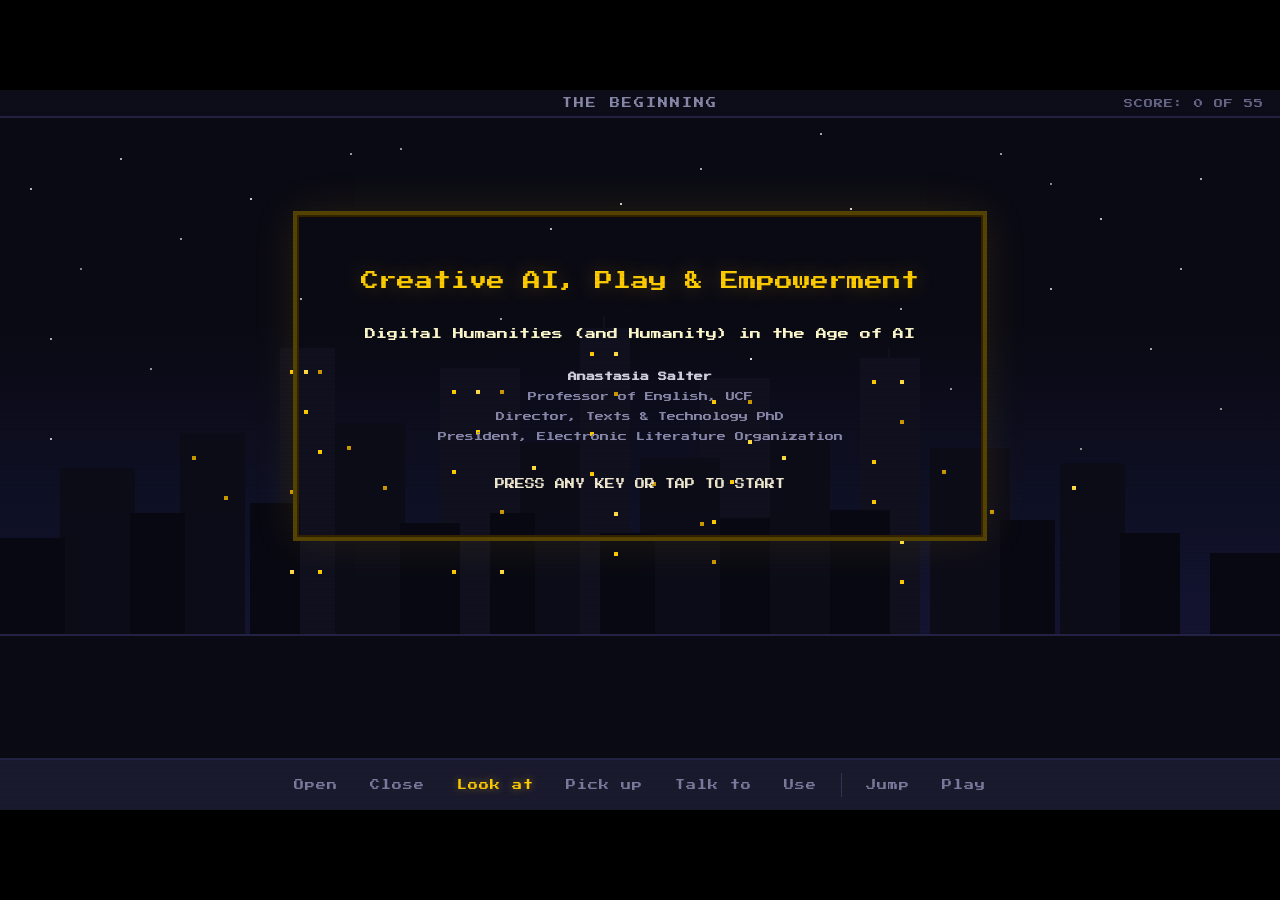
==== index.html @ b48f40ab "Updated slidedeck" ====
<!DOCTYPE html>
<html lang="en">
<head>
  <meta charset="UTF-8">
  <meta name="viewport" content="width=1280">
  <title>Creative AI, Play &amp; Empowerment: Digital Humanities (and Humanity) in the Age of AI</title>

  <!-- CSS -->
  <link rel="stylesheet" href="css/reset.css">
  <link rel="stylesheet" href="css/fonts.css">
  <link rel="stylesheet" href="css/scumm.css">
  <link rel="stylesheet" href="css/rooms.css">
  <link rel="stylesheet" href="css/sprites.css">
  <link rel="stylesheet" href="css/transitions.css">

  <style>
    /* Inline fallback in case font file doesn't load */
    @import url('https://fonts.googleapis.com/css2?family=Press+Start+2P&display=block');
  </style>
</head>
<body>

  <!-- ========== PRELOADER ========== -->
  <div id="preloader">
    <div id="preloader-title">LOADING...</div>
    <div id="progress-bar-outer">
      <div id="progress-bar-inner"></div>
    </div>
    <div id="preloader-status">Preparing adventure...</div>
  </div>

  <!-- ========== GAME CONTAINER ========== -->
  <div id="game">

    <!-- Room Name Bar -->
    <div id="room-bar"><span id="room-name">The Beginning</span><span id="score">Score: 0 of 55</span></div>

    <!-- Room Viewport -->
    <div id="viewport">

      <!-- Room (background + template overlays) -->
      <div id="room"></div>

      <!-- Objects layer -->
      <div id="objects"></div>

      <!-- Character Sprite -->
      <div id="sprite" class="hidden"></div>

      <!-- Transition Overlay -->
      <div id="transition-overlay"></div>

      <!-- Speed Run badge (shown on autoplay start) -->
      <div id="speedrun-badge" class="hidden">
        <span class="sr-icon">&#9654;&#9654;</span>
        <span class="sr-text">SPEED RUN</span>
        <span class="sr-mult">3X</span>
      </div>

      <!-- Title Screen Overlay -->
      <div id="title-screen">
        <div class="title-border">
          <div class="title-main">Creative AI, Play &amp; Empowerment</div>
          <div class="title-sub">
            <span class="title-subtitle">Digital Humanities (and Humanity) in the Age of AI</span><br><br>
            <strong>Anastasia Salter</strong><br>
            Professor of English, UCF<br>
            Director, Texts & Technology PhD<br>
            President, Electronic Literature Organization
          </div>
          <div class="title-prompt">PRESS ANY KEY OR TAP TO START</div>
        </div>
      </div>

    </div>

    <!-- Dialogue Text Bar -->
    <div id="dialogue">
      <div id="dialogue-text" class="done"></div>
    </div>

    <!-- Verb Bar (decorative) -->
    <div id="verb-bar">
      <button class="verb" data-verb="open">Open</button>
      <button class="verb" data-verb="close">Close</button>
      <button class="verb" data-verb="look">Look at</button>
      <button class="verb" data-verb="pickup">Pick up</button>
      <button class="verb" data-verb="talk">Talk to</button>
      <button class="verb" data-verb="use">Use</button>
      <span class="verb-sep"></span>
      <button class="verb" id="jump-btn" data-verb="jump">Jump</button>
      <button class="verb" id="autoplay-btn" data-verb="play">Play</button>
    </div>

    <!-- Jump-to-scene overlay -->
    <div id="jump-list" class="hidden" role="dialog" aria-label="Jump to scene">
      <div class="jump-header">
        <span class="jump-title">JUMP TO SCENE</span>
        <button class="jump-close" id="jump-close" aria-label="Close">&#x2715;</button>
      </div>
      <div class="jump-grid" id="jump-grid"></div>
      <div class="jump-hint">Click a scene or press <kbd>Esc</kbd> to close</div>
    </div>

    <!-- Scene Counter (debug, toggle with D) -->
    <div id="scene-counter">Scene 0/55</div>

  </div>

  <!-- ========== SCRIPTS ========== -->
  <script src="js/scenes.js"></script>
  <script src="js/typewriter.js"></script>
  <script src="js/sprites.js"></script>
  <script src="js/transitions.js"></script>
  <script src="js/preloader.js"></script>
  <script src="js/autoplay.js"></script>
  <script src="js/engine.js"></script>

</body>
</html>
---- css/fonts.css ----
@font-face {
  font-family: 'Press Start 2P';
  src: url('../fonts/PressStart2P.woff2') format('woff2');
  font-weight: 400;
  font-style: normal;
  font-display: block;
}
---- css/scumm.css ----
/* ============================================
   SCUMM UI Layout
   Fixed 1280x720 grid mimicking LucasArts engine
   ============================================ */

:root {
  --game-width: 1280;
  --game-height: 720;
  --font-main: 'Press Start 2P', monospace;
  --room-bar-h: 28px;
  --dialogue-h: 124px;
  --verb-bar-h: 52px;
  --viewport-h: calc(720px - var(--room-bar-h) - var(--dialogue-h) - var(--verb-bar-h));
  --text-color: #f0e8d0;
  --text-shadow: #000;
  --verb-bg: #1a1a2e;
  --verb-text: #7b7b9e;
  --verb-active: #ffcc00;
  --dialogue-bg: #0a0a14;
  --room-bar-bg: #0d0d1a;
  --scanline-opacity: 0.04;
}

/* Game container -- fixed 1280x720, scaled by JS */
#game {
  position: absolute;
  width: 1280px;
  height: 720px;
  transform-origin: top left;
  font-family: var(--font-main);
  color: var(--text-color);
  overflow: hidden;
  background: #000;
  display: grid;
  grid-template-rows: var(--room-bar-h) 1fr var(--dialogue-h) var(--verb-bar-h);
}

/* CRT scanline overlay */
#game::after {
  content: '';
  position: absolute;
  inset: 0;
  background: repeating-linear-gradient(
    to bottom,
    transparent 0px,
    transparent 2px,
    rgba(0, 0, 0, var(--scanline-opacity)) 2px,
    rgba(0, 0, 0, var(--scanline-opacity)) 4px
  );
  pointer-events: none;
  z-index: 100;
}

/* Room name bar */
#room-bar {
  background: var(--room-bar-bg);
  display: flex;
  align-items: center;
  justify-content: center;
  font-size: 10px;
  letter-spacing: 2px;
  text-transform: uppercase;
  color: #8888aa;
  border-bottom: 2px solid #222244;
  z-index: 10;
  position: relative;
}

#score {
  position: absolute;
  right: 16px;
  font-size: 9px;
  letter-spacing: 1px;
  color: #666688;
}

/* Room viewport */
#viewport {
  position: relative;
  overflow: hidden;
  z-index: 1;
}

/* Room container (backgrounds, objects, sprite live here) */
#room {
  position: absolute;
  inset: 0;
  overflow: hidden;
}

/* Transition overlay */
#transition-overlay {
  position: absolute;
  inset: 0;
  z-index: 50;
  pointer-events: none;
}

/* Object container */
#objects {
  position: absolute;
  inset: 0;
  z-index: 5;
}

/* Individual object */
.scene-object {
  position: absolute;
  box-sizing: border-box;
  opacity: 0;
  transform: translateY(12px);
  transition: opacity 0.5s ease, transform 0.5s ease;
}

.scene-object img {
  box-sizing: border-box;
  display: block;
}

.scene-object.visible {
  opacity: 1;
  transform: translateY(0);
}

/* Object label tooltip */
.object-label {
  position: absolute;
  bottom: -20px;
  left: 50%;
  transform: translateX(-50%);
  font-size: 7px;
  color: var(--verb-active);
  white-space: nowrap;
  opacity: 0;
  transition: opacity 0.3s;
}

.scene-object.visible .object-label {
  opacity: 1;
  animation: label-fade 2s ease forwards;
}

@keyframes label-fade {
  0% { opacity: 1; }
  70% { opacity: 1; }
  100% { opacity: 0; }
}

/* ---- Object type frames ---- */

/* Monitor / CRT screen */
.obj-monitor-screen {
  border: 6px solid #333;
  border-radius: 4px;
  box-shadow:
    inset 0 0 20px rgba(100, 200, 255, 0.15),
    0 4px 0 #222,
    0 6px 0 #444;
  background: #111;
  padding: 4px;
  overflow: hidden;
}

.obj-monitor-screen img {
  border: 2px solid #1a1a1a;
}

/* Book cover */
.obj-book-cover {
  box-shadow:
    4px 4px 0 #1a1a1a,
    -2px 0 0 #8b7355;
  transform: perspective(400px) rotateY(-3deg);
  border: 3px solid #4a3a2a;
  overflow: hidden;
}

/* Book on pedestal */
.obj-book-pedestal {
  display: flex;
  flex-direction: column;
  align-items: center;
  overflow: visible;
}

.obj-book-pedestal img {
  box-shadow:
    4px 4px 0 #1a1a1a,
    -2px 0 0 #8b7355;
  border: 3px solid #4a3a2a;
}

.obj-book-pedestal::after {
  content: '';
  display: block;
  width: 80%;
  height: 8px;
  background: linear-gradient(to bottom, #665544, #443322);
  border-radius: 0 0 2px 2px;
  margin-top: 2px;
  box-shadow: 0 4px 12px rgba(255, 200, 100, 0.3);
}

/* Wall poster */
.obj-wall-poster {
  border: 4px solid #555;
  box-shadow:
    0 4px 8px rgba(0, 0, 0, 0.5),
    inset 0 0 0 1px #333;
  overflow: hidden;
}

/* Newspaper clipping */
.obj-newspaper {
  background: #d4c89a;
  padding: 6px;
  box-shadow: 3px 3px 0 rgba(0, 0, 0, 0.3);
  clip-path: polygon(0% 2%, 98% 0%, 100% 97%, 3% 100%);
  transform: rotate(-1deg);
}

.obj-newspaper img {
  filter: sepia(20%) contrast(1.1);
}

/* iPad screen */
.obj-ipad-screen {
  border: 8px solid #222;
  border-radius: 12px;
  background: #111;
  box-shadow: 0 4px 8px rgba(0, 0, 0, 0.5);
  padding: 2px;
  overflow: hidden;
}

.obj-ipad-screen img {
  border-radius: 4px;
}

/* Wall text (no image, text plaque) */
.obj-wall-text {
  background: rgba(10, 10, 20, 0.85);
  border: 2px solid #444;
  border-left: 4px solid var(--verb-active);
  padding: 20px 24px;
  max-width: 750px;
  font-size: 12px;
  line-height: 1.9;
  color: #d0d0d0;
}

.obj-wall-text .quote-attr {
  display: block;
  margin-top: 12px;
  color: var(--verb-active);
  font-size: 10px;
}

/* Link list */
.obj-link-list {
  display: flex;
  gap: 40px;
  justify-content: center;
}

.scene-link {
  font-family: var(--font-main);
  font-size: 10px;
  color: var(--verb-active);
  text-decoration: none;
  letter-spacing: 1px;
  transition: color 0.2s, text-shadow 0.2s;
}

.scene-link:hover {
  color: #fff;
  text-shadow: 0 0 12px rgba(255, 204, 0, 0.6);
}

/* Fullscreen atmospheric */
.obj-fullscreen {
  border: none;
  box-shadow: none;
}

.obj-fullscreen img {
  width: 100%;
  height: 100%;
  object-fit: cover;
  opacity: 0.85;
}

/* ---- Dialogue text bar ---- */
#dialogue {
  background: var(--dialogue-bg);
  border-top: 2px solid #222244;
  display: flex;
  align-items: flex-start;
  padding: 12px 24px;
  font-size: 13px;
  line-height: 1.8;
  color: var(--text-color);
  overflow: hidden;
  z-index: 10;
}

#dialogue-text {
  max-height: 100px;
  overflow: hidden;
}

/* Typewriter cursor */
#dialogue-text::after {
  content: '\2588';
  animation: blink-cursor 530ms step-end infinite;
  color: var(--verb-active);
}

#dialogue-text.done::after {
  display: none;
}

@keyframes blink-cursor {
  50% { opacity: 0; }
}

/* ---- Verb bar ---- */
#verb-bar {
  background: var(--verb-bg);
  border-top: 2px solid #222244;
  display: flex;
  align-items: center;
  justify-content: center;
  gap: 8px;
  padding: 0 16px;
  z-index: 10;
}

.verb {
  font-family: var(--font-main);
  font-size: 10px;
  color: var(--verb-text);
  padding: 6px 12px;
  transition: color 0.2s;
  letter-spacing: 1px;
}

.verb.active {
  color: var(--verb-active);
  text-shadow: 0 0 8px rgba(255, 204, 0, 0.4);
}

/* Autoplay separator */
.verb-sep {
  display: inline-block;
  width: 1px;
  height: 24px;
  background: #333355;
  margin: 0 4px;
}

/* Autoplay button pulse when playing */
#autoplay-btn.playing {
  animation: autoplay-pulse 2s ease-in-out infinite;
}

@keyframes autoplay-pulse {
  0%, 100% { color: var(--verb-active); text-shadow: 0 0 8px rgba(255, 204, 0, 0.4); }
  50% { color: #cc9900; text-shadow: 0 0 4px rgba(255, 204, 0, 0.2); }
}

/* ---- Preloader ---- */
#preloader {
  position: absolute;
  inset: 0;
  background: #0a0a14;
  display: flex;
  flex-direction: column;
  align-items: center;
  justify-content: center;
  z-index: 200;
  font-family: var(--font-main);
  color: var(--text-color);
}

#preloader.hidden {
  display: none;
}

#preloader-title {
  font-size: 12px;
  margin-bottom: 32px;
  letter-spacing: 2px;
}

#progress-bar-outer {
  width: 400px;
  height: 16px;
  border: 3px solid #555;
  background: #111;
  padding: 2px;
}

#progress-bar-inner {
  height: 100%;
  width: 0%;
  background: var(--verb-active);
  transition: width 0.15s;
  image-rendering: pixelated;
}

#preloader-status {
  margin-top: 16px;
  font-size: 8px;
  color: #666;
}

/* ---- Title screen ---- */
#title-screen {
  position: absolute;
  inset: 0;
  display: flex;
  flex-direction: column;
  align-items: center;
  justify-content: center;
  z-index: 60;
  background: transparent;
  pointer-events: none;
}

#title-screen.hidden {
  display: none;
}

.title-border {
  border: 4px solid #554400;
  box-shadow:
    inset 0 0 0 2px #332200,
    0 0 40px rgba(255, 200, 0, 0.1);
  padding: 48px 64px;
  text-align: center;
}

.title-main {
  font-size: 18px;
  line-height: 2;
  color: var(--verb-active);
  text-shadow: 0 0 20px rgba(255, 200, 0, 0.3);
  margin-bottom: 24px;
}

.title-sub {
  font-size: 9px;
  color: #8888aa;
  line-height: 2.2;
  margin-bottom: 32px;
}

.title-subtitle {
  color: #fffacd;
  font-size: 11px;
}

.title-sub strong {
  color: #d0d0e0;
}

.title-prompt {
  font-size: 10px;
  color: var(--text-color);
  animation: blink-cursor 530ms step-end infinite;
}

/* ---- Speed Run badge ---- */
#speedrun-badge {
  position: absolute;
  top: 50%;
  left: 50%;
  transform: translate(-50%, -50%) scale(0);
  z-index: 55;
  display: flex;
  align-items: center;
  gap: 12px;
  background: rgba(0, 0, 0, 0.85);
  border: 3px solid var(--verb-active);
  padding: 16px 32px;
  font-family: var(--font-main);
  pointer-events: none;
  box-shadow:
    0 0 24px rgba(255, 204, 0, 0.4),
    inset 0 0 12px rgba(255, 204, 0, 0.1);
  image-rendering: pixelated;
}

#speedrun-badge.hidden {
  display: none;
}

#speedrun-badge.show {
  animation: speedrun-pop 3s ease forwards;
}

.sr-icon {
  font-size: 14px;
  color: var(--verb-active);
  letter-spacing: -4px;
}

.sr-text {
  font-size: 16px;
  color: var(--text-color);
  letter-spacing: 3px;
}

.sr-mult {
  font-size: 22px;
  color: var(--verb-active);
  text-shadow: 0 0 12px rgba(255, 204, 0, 0.6);
  animation: mult-blink 0.4s step-end 4;
}

@keyframes speedrun-pop {
  0%   { transform: translate(-50%, -50%) scale(0); opacity: 0; }
  10%  { transform: translate(-50%, -50%) scale(1.15); opacity: 1; }
  15%  { transform: translate(-50%, -50%) scale(1); opacity: 1; }
  70%  { transform: translate(-50%, -50%) scale(1); opacity: 1; }
  100% { transform: translate(-50%, -50%) scale(0.9); opacity: 0; }
}

@keyframes mult-blink {
  50% { opacity: 0.3; }
}

/* ---- Jump-to-scene overlay ---- */
#jump-list {
  position: absolute;
  top: var(--room-bar-h);
  left: 0;
  right: 0;
  bottom: var(--verb-bar-h);
  background: rgba(10, 10, 20, 0.96);
  border-top: 3px solid var(--verb-active);
  border-bottom: 3px solid var(--verb-active);
  z-index: 75;
  display: flex;
  flex-direction: column;
  padding: 16px 24px;
  font-family: var(--font-main);
  color: var(--text-color);
}

#jump-list.hidden {
  display: none;
}

.jump-header {
  display: flex;
  align-items: center;
  justify-content: center;
  position: relative;
  margin-bottom: 12px;
  padding-bottom: 8px;
  border-bottom: 1px solid #333355;
}

.jump-title {
  font-size: 12px;
  letter-spacing: 3px;
  color: var(--verb-active);
  text-shadow: 0 0 8px rgba(255, 204, 0, 0.4);
}

.jump-close {
  position: absolute;
  right: 0;
  top: 50%;
  transform: translateY(-50%);
  font-family: var(--font-main);
  font-size: 12px;
  color: var(--verb-text);
  background: transparent;
  border: 1px solid #333355;
  padding: 4px 8px;
  cursor: pointer;
  transition: color 0.15s, border-color 0.15s;
}

.jump-close:hover,
.jump-close:focus {
  color: var(--verb-active);
  border-color: var(--verb-active);
}

.jump-grid {
  flex: 1;
  overflow-y: auto;
  display: grid;
  grid-template-columns: repeat(2, 1fr);
  gap: 4px 16px;
  align-content: start;
  padding-right: 4px;
}

.jump-grid::-webkit-scrollbar {
  width: 10px;
}

.jump-grid::-webkit-scrollbar-track {
  background: #0a0a14;
}

.jump-grid::-webkit-scrollbar-thumb {
  background: #333355;
  border: 2px solid #0a0a14;
}

.jump-item {
  display: flex;
  align-items: baseline;
  gap: 8px;
  cursor: pointer;
  padding: 5px 8px;
  border: 1px solid transparent;
  background: transparent;
  color: var(--text-color);
  font-family: var(--font-main);
  font-size: 8px;
  text-align: left;
  letter-spacing: 0.5px;
  line-height: 1.4;
  transition: color 0.1s, border-color 0.1s, background 0.1s;
  width: 100%;
}

.jump-item:hover,
.jump-item:focus {
  border-color: var(--verb-active);
  color: var(--verb-active);
  background: rgba(255, 204, 0, 0.05);
  outline: none;
}

.jump-item.current {
  color: var(--verb-active);
  border-color: #554400;
  background: rgba(255, 204, 0, 0.08);
}

.jump-num {
  flex: 0 0 28px;
  color: #8888aa;
  font-size: 8px;
}

.jump-item.current .jump-num,
.jump-item:hover .jump-num,
.jump-item:focus .jump-num {
  color: var(--verb-active);
}

.jump-room {
  flex: 0 0 auto;
  color: #aaaacc;
  font-size: 8px;
  text-transform: uppercase;
  letter-spacing: 1px;
  white-space: nowrap;
}

.jump-label {
  flex: 1 1 auto;
  color: inherit;
  font-size: 8px;
  white-space: nowrap;
  overflow: hidden;
  text-overflow: ellipsis;
  opacity: 0.85;
}

.jump-hint {
  margin-top: 10px;
  padding-top: 8px;
  border-top: 1px solid #222244;
  text-align: center;
  font-size: 8px;
  color: #666688;
  letter-spacing: 1px;
}

.jump-hint kbd {
  font-family: var(--font-main);
  font-size: 8px;
  color: var(--text-color);
  background: #1a1a2e;
  border: 1px solid #444466;
  padding: 1px 5px;
  margin: 0 2px;
}

/* ---- Scene counter (debug) ---- */
#scene-counter {
  position: absolute;
  top: 4px;
  right: 8px;
  font-size: 8px;
  color: #444;
  z-index: 90;
  display: none;
}

#scene-counter.visible {
  display: block;
}
---- css/rooms.css ----
/* ============================================
   Room Templates - 14 Maniac Mansion-style environments
   Bright, colorful, clearly distinct rooms
   ============================================ */

.room-bg {
  position: absolute;
  inset: 0;
}

/* ================================================
   1. TITLE SCREEN - Stars + darkness
   ================================================ */
.room-title {
  --bg: #0a0a14;
}

.room-title .room-bg {
  background: linear-gradient(to bottom, #0a0a14 0%, #0a0a14 40%, #0e1025 75%, #141432 100%);
}

/* --- Cityscape silhouette --- */
.cityscape {
  position: absolute;
  inset: 0;
  pointer-events: none;
  background:
    /* Ground strip */
    linear-gradient(#060610, #060610) no-repeat 0 530px / 100% 10px,

    /* Near layer - darkest, shortest foreground */
    linear-gradient(#080812, #080812) no-repeat 0px 420px / 65px 120px,
    linear-gradient(#080812, #080812) no-repeat 130px 395px / 55px 145px,
    linear-gradient(#080812, #080812) no-repeat 250px 385px / 50px 155px,
    linear-gradient(#080812, #080812) no-repeat 400px 405px / 60px 135px,
    linear-gradient(#080812, #080812) no-repeat 490px 395px / 45px 145px,
    linear-gradient(#080812, #080812) no-repeat 600px 415px / 55px 125px,
    linear-gradient(#080812, #080812) no-repeat 720px 400px / 50px 140px,
    linear-gradient(#080812, #080812) no-repeat 830px 392px / 60px 148px,
    linear-gradient(#080812, #080812) no-repeat 1000px 402px / 55px 138px,
    linear-gradient(#080812, #080812) no-repeat 1120px 415px / 60px 125px,
    linear-gradient(#080812, #080812) no-repeat 1210px 435px / 70px 105px,

    /* Mid layer */
    linear-gradient(#0c0c18, #0c0c18) no-repeat 60px 350px / 75px 190px,
    linear-gradient(#0c0c18, #0c0c18) no-repeat 180px 315px / 65px 225px,
    linear-gradient(#0c0c18, #0c0c18) no-repeat 335px 305px / 70px 235px,
    linear-gradient(#0c0c18, #0c0c18) no-repeat 520px 325px / 60px 215px,
    linear-gradient(#0c0c18, #0c0c18) no-repeat 640px 340px / 80px 200px,
    linear-gradient(#0c0c18, #0c0c18) no-repeat 770px 315px / 60px 225px,
    linear-gradient(#0c0c18, #0c0c18) no-repeat 930px 330px / 80px 210px,
    linear-gradient(#0c0c18, #0c0c18) no-repeat 1060px 345px / 65px 195px,

    /* Far layer - lightest, tallest skyline */
    linear-gradient(#10101e, #10101e) no-repeat 280px 230px / 55px 310px,
    linear-gradient(#10101e, #10101e) no-repeat 440px 250px / 80px 290px,
    linear-gradient(#10101e, #10101e) no-repeat 580px 210px / 50px 330px,
    linear-gradient(#10101e, #10101e) no-repeat 700px 260px / 70px 280px,
    linear-gradient(#10101e, #10101e) no-repeat 860px 240px / 60px 300px,

    /* Antenna spires */
    linear-gradient(#10101e, #10101e) no-repeat 603px 198px / 2px 12px,
    linear-gradient(#10101e, #10101e) no-repeat 888px 230px / 2px 10px;
}

/* Steady windows - always lit */
.cityscape::before {
  content: '';
  position: absolute;
  width: 4px;
  height: 4px;
  top: 0;
  left: 0;
  pointer-events: none;
  box-shadow:
    /* Far building 1 (x:280) */
    290px 252px 0 0 #ffcc00,
    318px 252px 0 0 #cc9900,
    304px 292px 0 0 #ffcc00,
    290px 372px 0 0 #cc9900,
    318px 452px 0 0 #ffcc00,
    /* Far building 2 (x:440) */
    452px 272px 0 0 #ffcc00,
    500px 272px 0 0 #cc9900,
    476px 312px 0 0 #ffcc00,
    500px 392px 0 0 #cc9900,
    452px 452px 0 0 #ffcc00,
    /* Far building 3 (x:580) */
    590px 234px 0 0 #ffcc00,
    614px 274px 0 0 #cc9900,
    590px 354px 0 0 #ffcc00,
    614px 434px 0 0 #ffcc00,
    /* Far building 4 (x:700) */
    712px 282px 0 0 #ffcc00,
    748px 282px 0 0 #cc9900,
    730px 362px 0 0 #ffcc00,
    712px 442px 0 0 #cc9900,
    /* Far building 5 (x:860) */
    872px 262px 0 0 #ffcc00,
    900px 302px 0 0 #cc9900,
    872px 382px 0 0 #ffcc00,
    900px 462px 0 0 #ffcc00,
    /* Mid buildings */
    192px 338px 0 0 #cc9900,
    224px 378px 0 0 #cc9900,
    347px 328px 0 0 #cc9900,
    383px 368px 0 0 #cc9900,
    652px 364px 0 0 #cc9900,
    700px 404px 0 0 #cc9900,
    942px 352px 0 0 #cc9900,
    990px 392px 0 0 #cc9900;
}

/* Flickering windows - old game CRT feel */
.cityscape::after {
  content: '';
  position: absolute;
  width: 4px;
  height: 4px;
  top: 0;
  left: 0;
  pointer-events: none;
  animation: window-flicker 6s steps(1) infinite;
  box-shadow:
    304px 252px 0 0 #ffdd44,
    318px 332px 0 0 #ffcc00,
    290px 452px 0 0 #ffdd44,
    476px 272px 0 0 #ffdd44,
    452px 352px 0 0 #ffcc00,
    500px 452px 0 0 #ffdd44,
    614px 234px 0 0 #ffdd44,
    590px 314px 0 0 #ffcc00,
    614px 394px 0 0 #ffdd44,
    748px 322px 0 0 #ffdd44,
    712px 402px 0 0 #ffcc00,
    900px 262px 0 0 #ffdd44,
    872px 342px 0 0 #ffcc00,
    900px 422px 0 0 #ffdd44,
    532px 348px 0 0 #ffdd44,
    782px 338px 0 0 #ffdd44,
    1072px 368px 0 0 #ffdd44;
}

@keyframes window-flicker {
  0%   { opacity: 0.9; }
  8%   { opacity: 0; }
  14%  { opacity: 0.9; }
  38%  { opacity: 0; }
  44%  { opacity: 0.9; }
  60%  { opacity: 0; }
  66%  { opacity: 0.9; }
  83%  { opacity: 0; }
  90%  { opacity: 0.9; }
}

.star-field {
  position: absolute;
  width: 2px;
  height: 2px;
  top: 0;
  left: 0;
  box-shadow:
    120px 40px 0 0 #aaa, 250px 80px 0 0 #ccc, 400px 30px 0 0 #999,
    550px 110px 0 0 #bbb, 700px 50px 0 0 #aaa, 850px 90px 0 0 #ddd,
    1000px 35px 0 0 #999, 1100px 100px 0 0 #bbb, 1200px 60px 0 0 #aaa,
    80px 150px 0 0 #888, 300px 180px 0 0 #aaa, 500px 200px 0 0 #999,
    650px 160px 0 0 #ccc, 900px 190px 0 0 #aaa, 1050px 170px 0 0 #bbb,
    150px 250px 0 0 #999, 450px 280px 0 0 #aaa, 750px 240px 0 0 #ddd,
    950px 270px 0 0 #999, 1150px 230px 0 0 #aaa, 50px 320px 0 0 #bbb,
    350px 350px 0 0 #999, 600px 310px 0 0 #aaa, 800px 340px 0 0 #ccc,
    1080px 330px 0 0 #999, 200px 400px 0 0 #aaa, 480px 380px 0 0 #888,
    720px 410px 0 0 #bbb, 1000px 390px 0 0 #aaa, 30px 70px 0 0 #bbb,
    180px 120px 0 0 #999, 620px 85px 0 0 #ccc, 1180px 150px 0 0 #aaa,
    350px 35px 0 0 #999, 820px 15px 0 0 #aaa, 1050px 65px 0 0 #888,
    50px 220px 0 0 #aaa, 280px 260px 0 0 #ddd, 1220px 290px 0 0 #999;
  pointer-events: none;
  animation: star-twinkle 4s ease-in-out infinite alternate;
}

@keyframes star-twinkle {
  0% { opacity: 0.7; }
  100% { opacity: 1; }
}

/* ================================================
   2. EXTERIOR - UCF building at dusk/night
   Bright enough to see -- classic approach shot
   ================================================ */
.room-exterior .room-bg {
  background:
    /* Moon */
    radial-gradient(circle 16px at 90% 8%, rgba(255,255,230,0.95), rgba(255,255,230,0.3) 50%, transparent 100%),
    radial-gradient(circle 60px at 90% 8%, rgba(200,200,240,0.15), transparent),

    /* Palm tree left - fronds (crown at ~79, 95) */
    linear-gradient(130deg, #1c6426 0%, #1c6426 40%, transparent 40%) no-repeat 0px 95px / 85px 55px,
    linear-gradient(145deg, #2a7a35 0%, #2a7a35 44%, transparent 44%) no-repeat 5px 67px / 82px 66px,
    linear-gradient(165deg, #1e6828 0%, #1e6828 46%, transparent 46%) no-repeat 22px 50px / 62px 82px,
    linear-gradient(190deg, #2e8838 0%, #2e8838 46%, transparent 46%) no-repeat 55px 47px / 48px 85px,
    linear-gradient(220deg, #247a30 0%, #247a30 40%, transparent 40%) no-repeat 76px 63px / 55px 70px,
    radial-gradient(circle 10px at 79px 92px, #1a5a22, transparent),
    /* Palm tree left - trunk */
    linear-gradient(to right, #6a5030, #7a6040 50%, #6a5030) no-repeat 73px 95px / 12px 230px,

    /* Palm tree right - fronds (crown at ~1134, 82) */
    linear-gradient(230deg, #1c6426 0%, #1c6426 40%, transparent 40%) no-repeat 1128px 82px / 85px 55px,
    linear-gradient(215deg, #2a7a35 0%, #2a7a35 44%, transparent 44%) no-repeat 1126px 54px / 82px 66px,
    linear-gradient(195deg, #1e6828 0%, #1e6828 46%, transparent 46%) no-repeat 1129px 37px / 62px 82px,
    linear-gradient(170deg, #2e8838 0%, #2e8838 46%, transparent 46%) no-repeat 1110px 35px / 48px 85px,
    linear-gradient(140deg, #247a30 0%, #247a30 40%, transparent 40%) no-repeat 1082px 50px / 55px 70px,
    radial-gradient(circle 10px at 1134px 79px, #1a5a22, transparent),
    /* Palm tree right - trunk */
    linear-gradient(to right, #6a5030, #7a6040 50%, #6a5030) no-repeat 1128px 82px / 12px 242px,

    /* Building - lit windows row 1 (symmetric around facade center x=620) */
    radial-gradient(ellipse 55px 40px at 382px 165px, rgba(255,200,80,0.25), transparent),
    radial-gradient(ellipse 55px 40px at 530px 165px, rgba(255,200,80,0.25), transparent),
    radial-gradient(ellipse 55px 40px at 710px 165px, rgba(255,200,80,0.25), transparent),
    radial-gradient(ellipse 55px 40px at 858px 165px, rgba(255,200,80,0.25), transparent),
    linear-gradient(#eebb44, #ddaa30) no-repeat 358px 148px / 48px 32px,
    linear-gradient(#eebb44, #ddaa30) no-repeat 506px 148px / 48px 32px,
    linear-gradient(#eebb44, #ddaa30) no-repeat 686px 148px / 48px 32px,
    linear-gradient(#eebb44, #ddaa30) no-repeat 834px 148px / 48px 32px,

    /* Building - lit windows row 2 */
    linear-gradient(#dda830, #cc9920) no-repeat 358px 220px / 48px 32px,
    linear-gradient(#dda830, #cc9920) no-repeat 506px 220px / 48px 32px,
    linear-gradient(#cc9920, #bb8810) no-repeat 686px 220px / 48px 32px,
    linear-gradient(#dda830, #cc9920) no-repeat 834px 220px / 48px 32px,

    /* Window dividers (cross in each window) */
    linear-gradient(#8a7a50, #8a7a50) no-repeat 380px 162px / 2px 20px,
    linear-gradient(#8a7a50, #8a7a50) no-repeat 364px 155px / 36px 2px,
    linear-gradient(#8a7a50, #8a7a50) no-repeat 528px 162px / 2px 20px,
    linear-gradient(#8a7a50, #8a7a50) no-repeat 512px 155px / 36px 2px,
    linear-gradient(#8a7a50, #8a7a50) no-repeat 708px 162px / 2px 20px,
    linear-gradient(#8a7a50, #8a7a50) no-repeat 692px 155px / 36px 2px,
    linear-gradient(#8a7a50, #8a7a50) no-repeat 856px 162px / 2px 20px,
    linear-gradient(#8a7a50, #8a7a50) no-repeat 840px 155px / 36px 2px,

    /* Building - entrance glow */
    radial-gradient(ellipse 50px 70px at 620px 290px, rgba(255,210,120,0.3), transparent),
    /* Building - entrance door */
    linear-gradient(#4a2a10, #3a1a08) no-repeat 592px 256px / 56px 74px,
    /* Entrance frame + arch */
    linear-gradient(#b09870, #b09870) no-repeat 586px 248px / 68px 6px,
    linear-gradient(#b09870, #b09870) no-repeat 586px 248px / 6px 82px,
    linear-gradient(#b09870, #b09870) no-repeat 648px 248px / 6px 82px,

    /* Building - columns (symmetric around x=620) */
    linear-gradient(to right, #a08a68, #b09a78 50%, #a08a68) no-repeat 292px 130px / 16px 198px,
    linear-gradient(to right, #a08a68, #b09a78 50%, #a08a68) no-repeat 457px 130px / 16px 198px,
    linear-gradient(to right, #a08a68, #b09a78 50%, #a08a68) no-repeat 767px 130px / 16px 198px,
    linear-gradient(to right, #a08a68, #b09a78 50%, #a08a68) no-repeat 932px 130px / 16px 198px,

    /* Building - roof cornice */
    linear-gradient(#7a6a50, #8a7a60) no-repeat 270px 118px / 700px 14px,
    /* Building - pediment */
    linear-gradient(#8a7a60, #7a6a50) no-repeat 500px 100px / 240px 20px,
    linear-gradient(#907a60, #8a7a58) no-repeat 540px 94px / 160px 10px,

    /* Building - main facade */
    linear-gradient(to bottom, #8a7060, #7a6050) no-repeat 280px 130px / 680px 200px,
    /* Brick texture overlay */
    repeating-linear-gradient(
      to bottom,
      transparent 0px, transparent 14px,
      rgba(0,0,0,0.08) 14px, rgba(0,0,0,0.08) 16px
    ) no-repeat 280px 130px / 680px 200px,

    /* Steps */
    linear-gradient(#8a8070, #7a7060) no-repeat 520px 328px / 200px 8px,
    linear-gradient(#807868, #706858) no-repeat 540px 336px / 160px 6px,

    /* Walkway */
    linear-gradient(#5a5e58, #4a4e48) no-repeat 460px 342px / 320px 200px,

    /* Ground - grass */
    linear-gradient(to bottom, #2a5a2a, #1a4a1a) no-repeat 0 320px / 100% 220px,

    /* Sky */
    linear-gradient(to bottom, #0a0a2a 0%, #14143a 30%, #1e1e48 55%, #282850 72%, #2a3a2a 88%);
}

/* ================================================
   3. LECTURE HALL - Bright auditorium feel
   Warm wood tones, visible seats, bright screen
   ================================================ */
.room-lecture-hall .room-bg {
  background:
    /* Projector beam (visible) */
    linear-gradient(175deg, rgba(220,220,240,0.08) 0%, transparent 60%) no-repeat 500px 0 / 300px 200px,

    /* Projection screen */
    linear-gradient(#d8d4cc, #ccc8c0) no-repeat 290px 20px / 660px 8px,
    linear-gradient(#f0ece4, #e8e4dc) no-repeat 300px 28px / 640px 350px,
    /* Screen shadow */
    linear-gradient(rgba(0,0,0,0.2), transparent) no-repeat 300px 378px / 640px 20px,

    /* Podium */
    linear-gradient(to right, #7a6a5a, #8a7a6a 50%, #7a6a5a) no-repeat 570px 380px / 100px 60px,
    linear-gradient(#8a7a6a, #8a7a6a) no-repeat 560px 374px / 120px 8px,

    /* Seat rows - warm red upholstery, visible wood backs */
    linear-gradient(#8a6a58, #8a6a58) no-repeat 100px 430px / 1080px 6px,
    linear-gradient(#6a3030, #5a2828) no-repeat 100px 436px / 1080px 18px,
    linear-gradient(#8a6a58, #8a6a58) no-repeat 60px 466px / 1160px 6px,
    linear-gradient(#6a3030, #5a2828) no-repeat 60px 472px / 1160px 18px,
    linear-gradient(#8a6a58, #8a6a58) no-repeat 20px 502px / 1240px 6px,
    linear-gradient(#6a3030, #5a2828) no-repeat 20px 508px / 1240px 22px,

    /* Seat armrests */
    repeating-linear-gradient(to right, transparent 0px, transparent 56px, #9a8a70 56px, #9a8a70 60px) no-repeat 100px 430px / 1080px 24px,
    repeating-linear-gradient(to right, transparent 0px, transparent 56px, #9a8a70 56px, #9a8a70 60px) no-repeat 60px 466px / 1160px 24px,
    repeating-linear-gradient(to right, transparent 0px, transparent 56px, #9a8a70 56px, #9a8a70 60px) no-repeat 20px 502px / 1240px 28px,

    /* Ceiling light */
    radial-gradient(ellipse 400px 80px at 50% 0%, rgba(220,210,180,0.15), transparent),

    /* Stage floor */
    linear-gradient(#5a4e3e, #5a4e3e) no-repeat 0 408px / 100% 4px,

    /* Walls - warm tan/beige, clearly visible */
    linear-gradient(to bottom, #8a7e6e 0%, #7a6e5e 60%, #5a4e3e 62%, #4a3e2e);
}

/* ================================================
   4. DATA CENTER - Dense blue-lit hardware stacks
   Rows of tall racks, blinking status LEDs
   ================================================ */
.room-data-center .room-bg {
  background:
    /* Overhead blue glow strips (cold aisle lighting) */
    radial-gradient(ellipse 300px 100px at 25% 0%, rgba(60,150,240,0.18), transparent),
    radial-gradient(ellipse 300px 100px at 75% 0%, rgba(60,150,240,0.18), transparent),
    linear-gradient(rgba(40,120,220,0.06), transparent) no-repeat 0 0 / 100% 12px,

    /* === LEFT WALL RACKS === */

    /* Rack 1 - tall full rack */
    linear-gradient(#42424f, #38384a) no-repeat 20px 16px / 90px 370px,
    repeating-linear-gradient(to bottom, #50506a 0px, #50506a 14px, #3c3c52 14px, #3c3c52 16px, #44445c 16px, #44445c 30px, #3c3c52 30px, #3c3c52 32px) no-repeat 26px 22px / 78px 358px,
    /* Rack 1 - drive bay faces */
    linear-gradient(#555570, #4a4a62) no-repeat 30px 24px / 50px 12px,
    linear-gradient(#555570, #4a4a62) no-repeat 30px 40px / 50px 12px,
    linear-gradient(#555570, #4a4a62) no-repeat 30px 56px / 50px 12px,
    linear-gradient(#555570, #4a4a62) no-repeat 30px 72px / 50px 12px,
    linear-gradient(#555570, #4a4a62) no-repeat 30px 88px / 50px 12px,
    linear-gradient(#555570, #4a4a62) no-repeat 30px 104px / 50px 12px,

    /* Rack 2 */
    linear-gradient(#46465a, #3a3a4e) no-repeat 120px 16px / 90px 370px,
    repeating-linear-gradient(to bottom, #52526c 0px, #52526c 14px, #3e3e54 14px, #3e3e54 16px, #46465e 16px, #46465e 30px, #3e3e54 30px, #3e3e54 32px) no-repeat 126px 22px / 78px 358px,
    /* Rack 2 - drive bays */
    linear-gradient(#585872, #4c4c64) no-repeat 130px 24px / 50px 12px,
    linear-gradient(#585872, #4c4c64) no-repeat 130px 40px / 50px 12px,
    linear-gradient(#585872, #4c4c64) no-repeat 130px 56px / 50px 12px,
    linear-gradient(#585872, #4c4c64) no-repeat 130px 72px / 50px 12px,

    /* Rack 3 - half-height networking gear */
    linear-gradient(#40404e, #36364a) no-repeat 220px 180px / 90px 206px,
    repeating-linear-gradient(to bottom, #4e4e66 0px, #4e4e66 18px, #3a3a50 18px, #3a3a50 20px) no-repeat 226px 186px / 78px 194px,
    /* Patch panel ports */
    linear-gradient(#333348, #333348) no-repeat 232px 192px / 66px 10px,
    linear-gradient(#333348, #333348) no-repeat 232px 214px / 66px 10px,

    /* === RIGHT WALL RACKS === */

    /* Rack 5 */
    linear-gradient(#42424f, #38384a) no-repeat 980px 16px / 90px 370px,
    repeating-linear-gradient(to bottom, #50506a 0px, #50506a 14px, #3c3c52 14px, #3c3c52 16px, #44445c 16px, #44445c 30px, #3c3c52 30px, #3c3c52 32px) no-repeat 986px 22px / 78px 358px,
    linear-gradient(#555570, #4a4a62) no-repeat 990px 24px / 50px 12px,
    linear-gradient(#555570, #4a4a62) no-repeat 990px 40px / 50px 12px,
    linear-gradient(#555570, #4a4a62) no-repeat 990px 56px / 50px 12px,
    linear-gradient(#555570, #4a4a62) no-repeat 990px 72px / 50px 12px,
    linear-gradient(#555570, #4a4a62) no-repeat 990px 88px / 50px 12px,

    /* Rack 6 */
    linear-gradient(#46465a, #3a3a4e) no-repeat 1080px 16px / 90px 370px,
    repeating-linear-gradient(to bottom, #52526c 0px, #52526c 14px, #3e3e54 14px, #3e3e54 16px, #46465e 16px, #46465e 30px, #3e3e54 30px, #3e3e54 32px) no-repeat 1086px 22px / 78px 358px,
    linear-gradient(#585872, #4c4c64) no-repeat 1090px 24px / 50px 12px,
    linear-gradient(#585872, #4c4c64) no-repeat 1090px 40px / 50px 12px,
    linear-gradient(#585872, #4c4c64) no-repeat 1090px 56px / 50px 12px,

    /* Rack 7 - half-height right */
    linear-gradient(#40404e, #36364a) no-repeat 1180px 180px / 90px 206px,
    repeating-linear-gradient(to bottom, #4e4e66 0px, #4e4e66 18px, #3a3a50 18px, #3a3a50 20px) no-repeat 1186px 186px / 78px 194px,

    /* === CABLE TRAYS === */
    linear-gradient(#555, #555) no-repeat 0 10px / 100% 3px,
    linear-gradient(#4a4a55, #4a4a55) no-repeat 0 390px / 100% 3px,
    /* Vertical cable runs between racks */
    linear-gradient(#333348, #333348) no-repeat 115px 10px / 3px 376px,
    linear-gradient(#333348, #333348) no-repeat 975px 10px / 3px 376px,

    /* Raised floor tiles */
    repeating-linear-gradient(to right, #1a2030 0px, #1a2030 58px, #222a3a 58px, #222a3a 62px) no-repeat 0 396px / 100% 120px,
    repeating-linear-gradient(to right, #1e2434 0px, #1e2434 58px, #262e40 58px, #262e40 62px) no-repeat 0 440px / 100% 80px,

    /* Room - cold blue walls */
    linear-gradient(to bottom, #2a3650 0%, #243048 55%, #1a2030 65%);
}

/* Data center blinking LEDs */
.room-data-center .room-bg::before {
  content: '';
  position: absolute;
  inset: 0;
  background:
    /* Left rack 1 LEDs */
    radial-gradient(circle 3px at 84px 30px, #0f0, transparent),
    radial-gradient(circle 3px at 84px 46px, #0f0, transparent),
    radial-gradient(circle 3px at 84px 62px, #0f0, transparent),
    radial-gradient(circle 3px at 84px 78px, #0f0, transparent),
    radial-gradient(circle 3px at 84px 94px, #ff4, transparent),
    radial-gradient(circle 3px at 84px 110px, #0f0, transparent),
    radial-gradient(circle 3px at 100px 30px, #0af, transparent),
    radial-gradient(circle 3px at 100px 46px, #0af, transparent),
    radial-gradient(circle 3px at 100px 62px, #0f0, transparent),
    /* Left rack 2 LEDs */
    radial-gradient(circle 3px at 184px 30px, #0f0, transparent),
    radial-gradient(circle 3px at 184px 46px, #f44, transparent),
    radial-gradient(circle 3px at 184px 62px, #0f0, transparent),
    radial-gradient(circle 3px at 184px 78px, #0f0, transparent),
    radial-gradient(circle 3px at 200px 30px, #0af, transparent),
    radial-gradient(circle 3px at 200px 46px, #0af, transparent),
    radial-gradient(circle 3px at 200px 62px, #0af, transparent),
    /* Left rack 3 LEDs */
    radial-gradient(circle 3px at 284px 198px, #0f0, transparent),
    radial-gradient(circle 3px at 284px 220px, #ff4, transparent),
    radial-gradient(circle 3px at 300px 198px, #0af, transparent),
    /* Right rack 5 LEDs */
    radial-gradient(circle 3px at 1044px 30px, #0f0, transparent),
    radial-gradient(circle 3px at 1044px 46px, #0f0, transparent),
    radial-gradient(circle 3px at 1044px 62px, #ff4, transparent),
    radial-gradient(circle 3px at 1044px 78px, #0f0, transparent),
    radial-gradient(circle 3px at 1044px 94px, #0f0, transparent),
    radial-gradient(circle 3px at 1060px 30px, #0af, transparent),
    radial-gradient(circle 3px at 1060px 46px, #0af, transparent),
    /* Right rack 6 LEDs */
    radial-gradient(circle 3px at 1144px 30px, #0f0, transparent),
    radial-gradient(circle 3px at 1144px 46px, #0f0, transparent),
    radial-gradient(circle 3px at 1144px 62px, #0f0, transparent),
    radial-gradient(circle 3px at 1160px 30px, #f44, transparent),
    radial-gradient(circle 3px at 1160px 46px, #0af, transparent),
    /* Right rack 7 LEDs */
    radial-gradient(circle 3px at 1244px 198px, #0f0, transparent),
    radial-gradient(circle 3px at 1244px 220px, #0f0, transparent);
  animation: ledBlink 1.8s steps(1) infinite;
  pointer-events: none;
}

@keyframes ledBlink {
  0%   { opacity: 1; }
  45%  { opacity: 1; }
  50%  { opacity: 0.3; }
  55%  { opacity: 1; }
  80%  { opacity: 1; }
  85%  { opacity: 0.5; }
  90%  { opacity: 1; }
}

/* Second LED layer with offset timing */
.room-data-center .room-bg::after {
  content: '';
  position: absolute;
  inset: 0;
  background:
    /* Scattered activity LEDs - different blink phase */
    radial-gradient(circle 2px at 92px 140px, #f80, transparent),
    radial-gradient(circle 2px at 92px 170px, #f80, transparent),
    radial-gradient(circle 2px at 92px 200px, #0f0, transparent),
    radial-gradient(circle 2px at 192px 110px, #f80, transparent),
    radial-gradient(circle 2px at 192px 140px, #0f0, transparent),
    radial-gradient(circle 2px at 192px 170px, #f80, transparent),
    radial-gradient(circle 2px at 1052px 110px, #f80, transparent),
    radial-gradient(circle 2px at 1052px 140px, #0f0, transparent),
    radial-gradient(circle 2px at 1052px 170px, #f80, transparent),
    radial-gradient(circle 2px at 1152px 110px, #f80, transparent),
    radial-gradient(circle 2px at 1152px 140px, #f80, transparent),
    radial-gradient(circle 2px at 1152px 170px, #0f0, transparent);
  animation: ledBlink2 2.4s steps(1) infinite;
  pointer-events: none;
}

@keyframes ledBlink2 {
  0%   { opacity: 0.4; }
  15%  { opacity: 1; }
  30%  { opacity: 1; }
  35%  { opacity: 0.3; }
  50%  { opacity: 1; }
  70%  { opacity: 1; }
  75%  { opacity: 0.5; }
  90%  { opacity: 1; }
}

/* ================================================
   5. ARCHIVE - Warm amber library with filing cabinets
   Rich brown/amber tones, clearly lit
   ================================================ */
.room-archive .room-bg {
  background:
    /* Warm lamp glow */
    radial-gradient(ellipse 280px 340px at 80% 30%, rgba(255,190,90,0.2), transparent),

    /* Filing cabinet 1 */
    linear-gradient(#8a7a60, #7a6a50) no-repeat 40px 60px / 80px 300px,
    linear-gradient(#9a8a70, #8a7a60) no-repeat 44px 68px / 72px 60px,
    linear-gradient(#9a8a70, #8a7a60) no-repeat 44px 138px / 72px 60px,
    linear-gradient(#9a8a70, #8a7a60) no-repeat 44px 208px / 72px 60px,
    linear-gradient(#9a8a70, #8a7a60) no-repeat 44px 278px / 72px 60px,
    /* Drawer handles */
    linear-gradient(#ccb888, #ccb888) no-repeat 68px 92px / 20px 4px,
    linear-gradient(#ccb888, #ccb888) no-repeat 68px 162px / 20px 4px,
    linear-gradient(#ccb888, #ccb888) no-repeat 68px 232px / 20px 4px,
    linear-gradient(#ccb888, #ccb888) no-repeat 68px 302px / 20px 4px,

    /* Filing cabinet 2 */
    linear-gradient(#8a7a60, #7a6a50) no-repeat 140px 80px / 80px 280px,
    linear-gradient(#9a8a70, #8a7a60) no-repeat 144px 88px / 72px 56px,
    linear-gradient(#9a8a70, #8a7a60) no-repeat 144px 154px / 72px 56px,
    linear-gradient(#9a8a70, #8a7a60) no-repeat 144px 220px / 72px 56px,
    linear-gradient(#9a8a70, #8a7a60) no-repeat 144px 286px / 72px 56px,

    /* Reading table */
    linear-gradient(#8a7a58, #7a6a48) no-repeat 300px 340px / 660px 12px,
    linear-gradient(#7a6a48, #6a5a38) no-repeat 300px 352px / 660px 40px,

    /* Desk lamp on table */
    radial-gradient(circle 40px at 920px 330px, rgba(255,210,120,0.4), transparent),
    linear-gradient(#aa8840, #aa8840) no-repeat 916px 310px / 8px 30px,

    /* Dusty shelf on right wall */
    linear-gradient(#7a6a50, #6a5a40) no-repeat 1020px 80px / 220px 8px,
    linear-gradient(#7a6a50, #6a5a40) no-repeat 1020px 180px / 220px 8px,
    linear-gradient(#7a6a50, #6a5a40) no-repeat 1020px 280px / 220px 8px,

    /* Baseboard */
    linear-gradient(#6a5a40, #6a5a40) no-repeat 0 365px / 100% 4px,

    /* Room - warm amber/brown, VISIBLE */
    linear-gradient(to bottom, #6a5840 0%, #5a4830 55%, #4a3820 60%, #3a2a18);
}

/* ================================================
   6. HALLWAY - Portrait hall with adventure game heroes
   Warm tan walls, gold frames, red carpet
   ================================================ */
.room-hallway .room-bg {
  background:
    /* Gallery picture lights (warm glow above each portrait) */
    radial-gradient(ellipse 80px 50px at 125px 30px, rgba(255,220,140,0.15), transparent),
    radial-gradient(ellipse 70px 45px at 440px 45px, rgba(255,220,140,0.12), transparent),
    radial-gradient(ellipse 70px 45px at 840px 45px, rgba(255,220,140,0.12), transparent),
    radial-gradient(ellipse 80px 50px at 1155px 30px, rgba(255,220,140,0.15), transparent),

    /* ---- PORTRAIT 1: Sir Graham (King's Quest) ---- */
    /* Brass nameplate (above frame, outside frame area) */
    linear-gradient(#c8a848, #b89838) no-repeat 80px 242px / 90px 14px,
    /* Face */
    linear-gradient(#d4a878, #c89868) no-repeat 100px 102px / 34px 40px,
    /* Red adventurer's cap */
    linear-gradient(#c83030, #b02828) no-repeat 96px 82px / 48px 22px,
    linear-gradient(#d03838, #c83030) no-repeat 108px 72px / 24px 14px,
    /* Feather on cap */
    linear-gradient(#e8d840, #d8c830) no-repeat 138px 70px / 4px 20px,
    /* Hair (sides) */
    linear-gradient(#8a6830, #7a5820) no-repeat 96px 100px / 8px 28px,
    linear-gradient(#8a6830, #7a5820) no-repeat 130px 100px / 8px 28px,
    /* Blue tunic */
    linear-gradient(#3060b0, #2850a0) no-repeat 96px 144px / 42px 50px,
    /* Canvas (covers frame interior) */
    linear-gradient(#1e3828, #162e20) no-repeat 62px 52px / 126px 171px,
    /* Frame inner (border shows around canvas) */
    linear-gradient(#d4b050, #c8a040) no-repeat 54px 44px / 142px 187px,
    /* Frame outer (border shows around inner) */
    linear-gradient(#c8a040, #b89030) no-repeat 50px 40px / 150px 195px,

    /* ---- PORTRAIT 2: Indiana Jones (Fate of Atlantis) ---- */
    /* Nameplate */
    linear-gradient(#c8a848, #b89838) no-repeat 395px 242px / 90px 14px,
    /* Face */
    linear-gradient(#d4a878, #c89868) no-repeat 418px 112px / 30px 38px,
    /* Eyes */
    linear-gradient(#1a1a2a, #1a1a2a) no-repeat 422px 120px / 6px 5px,
    linear-gradient(#1a1a2a, #1a1a2a) no-repeat 438px 120px / 6px 5px,
    /* Nose */
    linear-gradient(#c08858, #c08858) no-repeat 430px 128px / 6px 8px,
    /* Chin / jaw shadow */
    linear-gradient(#b88050, #b88050) no-repeat 420px 144px / 26px 6px,
    /* 5 o'clock shadow */
    linear-gradient(rgba(80,60,40,0.3), rgba(80,60,40,0.3)) no-repeat 420px 138px / 26px 12px,
    /* Fedora - wide brim */
    linear-gradient(#5a3a1a, #4a2e12) no-repeat 404px 90px / 58px 10px,
    /* Fedora - crown */
    linear-gradient(#6a4420, #5a3818) no-repeat 414px 76px / 38px 16px,
    /* Fedora - band */
    linear-gradient(#3a2810, #3a2810) no-repeat 414px 88px / 38px 4px,
    /* Fedora - hat shadow on face */
    linear-gradient(rgba(40,20,0,0.35), transparent) no-repeat 418px 100px / 30px 16px,
    /* Brown hair (under hat, sides) */
    linear-gradient(#5a3818, #4a2e10) no-repeat 414px 100px / 8px 20px,
    linear-gradient(#5a3818, #4a2e10) no-repeat 444px 100px / 8px 20px,
    /* Brown leather jacket */
    linear-gradient(#6a4420, #5a3818) no-repeat 410px 152px / 46px 46px,
    /* Jacket collar */
    linear-gradient(#7a5430, #6a4420) no-repeat 412px 150px / 42px 8px,
    /* Jacket lapels */
    linear-gradient(#5a3818, #4a2e10) no-repeat 418px 156px / 10px 20px,
    linear-gradient(#5a3818, #4a2e10) no-repeat 438px 156px / 10px 20px,
    /* Khaki shirt showing at collar */
    linear-gradient(#c8b888, #b8a878) no-repeat 428px 154px / 10px 14px,
    /* Whip coil (on right shoulder) */
    linear-gradient(#3a2810, #3a2810) no-repeat 450px 158px / 6px 4px,
    linear-gradient(#3a2810, #3a2810) no-repeat 448px 162px / 8px 3px,
    linear-gradient(#3a2810, #3a2810) no-repeat 450px 165px / 6px 3px,
    /* Canvas - warm brown (adventure/temple tone) */
    linear-gradient(#1e1a14, #181410) no-repeat 387px 72px / 106px 149px,
    /* Frame inner */
    linear-gradient(#d4b050, #c8a040) no-repeat 379px 64px / 122px 167px,
    /* Frame outer */
    linear-gradient(#c8a040, #b89030) no-repeat 375px 60px / 130px 175px,

    /* ---- PORTRAIT 3: Guybrush Threepwood (Monkey Island) ---- */
    /* Nameplate */
    linear-gradient(#c8a848, #b89838) no-repeat 800px 242px / 80px 14px,
    /* Face */
    linear-gradient(#d8b488, #cca878) no-repeat 818px 116px / 28px 34px,
    /* Eyes */
    linear-gradient(#1a1a2a, #1a1a2a) no-repeat 822px 124px / 6px 5px,
    linear-gradient(#1a1a2a, #1a1a2a) no-repeat 836px 124px / 6px 5px,
    /* Nose */
    linear-gradient(#c8a070, #c8a070) no-repeat 830px 132px / 5px 6px,
    /* Grin */
    linear-gradient(#a07050, #a07050) no-repeat 824px 142px / 16px 3px,
    /* Blonde hair top */
    linear-gradient(#d4b040, #c8a430) no-repeat 814px 102px / 38px 18px,
    /* Hair fringe */
    linear-gradient(#dab848, #d4b040) no-repeat 810px 108px / 10px 14px,
    /* Ponytail - flows from behind head down right side */
    linear-gradient(#d4b040, #c8a430) no-repeat 850px 108px / 10px 18px,
    linear-gradient(#c8a430, #c8a430) no-repeat 852px 126px / 8px 20px,
    linear-gradient(#c8a430, #bc9820) no-repeat 854px 146px / 7px 22px,
    linear-gradient(#bc9820, #b08c18) no-repeat 855px 168px / 6px 16px,
    /* Hair tie */
    linear-gradient(#8a2020, #8a2020) no-repeat 853px 124px / 8px 4px,
    /* Goatee */
    linear-gradient(#c0a030, #b89428) no-repeat 828px 150px / 10px 8px,
    /* Blue pirate coat */
    linear-gradient(#2a4a8a, #203e7a) no-repeat 810px 154px / 44px 44px,
    /* Coat collar / white shirt */
    linear-gradient(#e0d8c0, #d4ccb4) no-repeat 822px 154px / 20px 10px,
    /* Canvas (covers frame interior) */
    linear-gradient(#1a1e2e, #141828) no-repeat 787px 72px / 106px 149px,
    /* Frame inner */
    linear-gradient(#d4b050, #c8a040) no-repeat 779px 64px / 122px 167px,
    /* Frame outer */
    linear-gradient(#c8a040, #b89030) no-repeat 775px 60px / 130px 175px,

    /* ---- PORTRAIT 4: Leisure Suit Larry ---- */
    /* Nameplate */
    linear-gradient(#c8a848, #b89838) no-repeat 1110px 242px / 90px 14px,
    /* Face */
    linear-gradient(#c89868, #bc8c58) no-repeat 1130px 104px / 34px 40px,
    /* Eyes */
    linear-gradient(#1a1a2a, #1a1a2a) no-repeat 1134px 114px / 6px 5px,
    linear-gradient(#1a1a2a, #1a1a2a) no-repeat 1152px 114px / 6px 5px,
    /* Big nose */
    linear-gradient(#b88050, #b88050) no-repeat 1142px 120px / 8px 10px,
    /* Smirk */
    linear-gradient(#a06848, #a06848) no-repeat 1136px 136px / 20px 3px,
    /* Bald dome (skin colored) */
    linear-gradient(#c89868, #bc8c58) no-repeat 1130px 88px / 34px 20px,
    /* Dark hair on sides only */
    linear-gradient(#1a1a1a, #101010) no-repeat 1122px 104px / 12px 28px,
    linear-gradient(#1a1a1a, #101010) no-repeat 1160px 104px / 12px 28px,
    /* Mustache */
    linear-gradient(#1a1a1a, #101010) no-repeat 1136px 132px / 20px 4px,
    /* White leisure suit jacket */
    linear-gradient(#e8e8e0, #dcdcd4) no-repeat 1120px 146px / 54px 52px,
    /* V-neck opening showing chest */
    linear-gradient(#b07848, #a06838) no-repeat 1140px 146px / 14px 20px,
    /* Left lapel */
    linear-gradient(#d8d8d0, #ccccbe) no-repeat 1124px 146px / 16px 34px,
    /* Right lapel */
    linear-gradient(#d8d8d0, #ccccbe) no-repeat 1154px 146px / 16px 34px,
    /* Gold chain on chest */
    linear-gradient(#e8c030, #d4a820) no-repeat 1142px 150px / 10px 3px,
    linear-gradient(#e8c030, #d4a820) no-repeat 1140px 153px / 14px 3px,
    /* Pocket square (left breast) */
    linear-gradient(#e84040, #d03030) no-repeat 1126px 150px / 8px 6px,
    /* Canvas (covers frame interior) */
    linear-gradient(#2e1a28, #261420) no-repeat 1092px 52px / 126px 171px,
    /* Frame inner */
    linear-gradient(#d4b050, #c8a040) no-repeat 1084px 44px / 142px 187px,
    /* Frame outer */
    linear-gradient(#c8a040, #b89030) no-repeat 1080px 40px / 150px 195px,

    /* Baseboard */
    linear-gradient(#7a6e50, #7a6e50) no-repeat 0 60% / 100% 4px,

    /* Wood floor */
    repeating-linear-gradient(to right,
      #4a3828 0px, #4a3828 80px, #3e2e1c 80px, #3e2e1c 82px
    ) no-repeat 0 62% / 100% 38%,

    /* Wall - warm tan */
    linear-gradient(to bottom, #7a6e5c, #6a5e4c 62%, #3a3020 64%);
}

/* ================================================
   7. STUDY - Professor's office: desk, books, lamp
   Warm rich browns, clearly visible bookshelf + desk
   ================================================ */
.room-study {
  --wall: #6a4e38;
  --wall-light: #7a5e48;
  --floor: #4a3828;
  --trim: #8a6a48;
}

.room-study .room-bg {
  background:
    /* Desk lamp glow */
    radial-gradient(ellipse 220px 280px at 82% 45%, rgba(255,200,100,0.2), transparent),

    /* Window (right wall) */
    linear-gradient(#2a3060, #1a2050) no-repeat 1040px 40px / 120px 180px,
    /* Window frame */
    linear-gradient(#8a7a58, #8a7a58) no-repeat 1034px 34px / 132px 6px,
    linear-gradient(#8a7a58, #8a7a58) no-repeat 1034px 34px / 6px 192px,
    linear-gradient(#8a7a58, #8a7a58) no-repeat 1160px 34px / 6px 192px,
    linear-gradient(#8a7a58, #8a7a58) no-repeat 1034px 220px / 132px 6px,
    /* Window cross */
    linear-gradient(#8a7a58, #8a7a58) no-repeat 1097px 40px / 4px 180px,
    linear-gradient(#8a7a58, #8a7a58) no-repeat 1040px 126px / 120px 4px,
    /* Moonlight through window */
    radial-gradient(ellipse 120px 140px at 1100px 130px, rgba(160,180,220,0.12), transparent),

    /* Bookshelf (left wall) - shelf boards */
    linear-gradient(var(--trim), #6a4a30) no-repeat 30px 50px / 210px 8px,
    linear-gradient(var(--trim), #6a4a30) no-repeat 30px 140px / 210px 8px,
    linear-gradient(var(--trim), #6a4a30) no-repeat 30px 230px / 210px 8px,
    linear-gradient(var(--trim), #6a4a30) no-repeat 30px 320px / 210px 8px,
    /* Book spines row 1 - bright colorful spines */
    repeating-linear-gradient(to right,
      #a85520 0px, #a85520 10px, #804830 10px, #804830 18px,
      #c06830 18px, #c06830 26px, #4070a0 26px, #4070a0 36px,
      #784028 36px, #784028 44px, #aa8828 44px, #aa8828 52px
    ) no-repeat 36px 58px / 198px 80px,
    /* Book spines row 2 */
    repeating-linear-gradient(to right,
      #906020 0px, #906020 12px, #a85520 12px, #a85520 20px,
      #508050 20px, #508050 30px, #784028 30px, #784028 40px,
      #8a3030 40px, #8a3030 48px, #806030 48px, #806030 56px
    ) no-repeat 36px 148px / 198px 80px,
    /* Book spines row 3 */
    repeating-linear-gradient(to right,
      #7a5030 0px, #7a5030 14px, #aa8828 14px, #aa8828 22px,
      #6a5080 22px, #6a5080 32px, #c06830 32px, #c06830 40px
    ) no-repeat 36px 238px / 198px 80px,
    /* Bookshelf back */
    linear-gradient(#3a2a18, #2e2010) no-repeat 30px 50px / 210px 278px,

    /* Desk surface */
    linear-gradient(to bottom, #8a7a50, #7a6a40) no-repeat 280px 360px / 700px 14px,
    linear-gradient(to bottom, #7a6a40, #6a5a30) no-repeat 280px 374px / 700px 50px,
    /* Desk front panel */
    linear-gradient(#6a5a38, #5a4a28) no-repeat 280px 424px / 700px 30px,
    /* Desk legs */
    linear-gradient(#6a5a38, #6a5a38) no-repeat 290px 454px / 10px 20px,
    linear-gradient(#6a5a38, #6a5a38) no-repeat 970px 454px / 10px 20px,

    /* Desk lamp */
    linear-gradient(#aa8840, #aa8840) no-repeat 940px 340px / 6px 20px,
    radial-gradient(ellipse 30px 12px at 943px 338px, #ccaa44, transparent),

    /* Chair */
    linear-gradient(#5a4228, #4a3218) no-repeat 540px 400px / 60px 70px,
    linear-gradient(#6a5238, #5a4228) no-repeat 535px 394px / 70px 8px,

    /* Wainscoting */
    linear-gradient(var(--trim), var(--trim)) no-repeat 0 60% / 100% 4px,

    /* Wall + floor - warm brown, clearly visible */
    linear-gradient(to bottom, var(--wall-light), var(--wall) 62%, #5a3e28 62%, var(--floor) 65%);
}

/* Study - crisis variant (red-tinted) */
.study-crisis {
  --wall: #6a2e2e;
  --wall-light: #7a3838;
  --floor: #4a2020;
  --trim: #8a4848;
}

/* ================================================
   8. GAME ROOM - 90s PC den with beige CRT + tower
   Teal wallpaper, classic 486-era setup
   ================================================ */
.room-game-room .room-bg {
  background:
    /* Screen glow on wall */
    radial-gradient(ellipse 300px 180px at 580px 200px, rgba(100,180,220,0.08), transparent),

    /* === CPU TOWER (far right) === */
    /* Details listed FIRST so they paint ON TOP of the tower body */

    /* Tower feet */
    linear-gradient(#8a8060, #8a8060) no-repeat 1106px 428px / 20px 4px,
    linear-gradient(#8a8060, #8a8060) no-repeat 1204px 428px / 20px 4px,

    /* Turbo button */
    linear-gradient(#aaa078, #aaa078) no-repeat 1154px 408px / 22px 1px,
    linear-gradient(#c0b48c, #b8ac84) no-repeat 1152px 406px / 26px 10px,

    /* Reset button - small recessed */
    radial-gradient(circle 5px at 1165px 396px, #b8ac84, #a89c78 4px, transparent 5px),

    /* Power symbol on button */
    radial-gradient(circle 4px at 1165px 370px, transparent 3px, #8a7a58 3px, #8a7a58 4px, transparent 4px),
    linear-gradient(#c0b490, #c0b490) no-repeat 1164px 364px / 2px 6px,
    /* Power button - large round */
    radial-gradient(circle 12px at 1165px 370px, #c0b490, #b8ac84 10px, #a89c78 11px, transparent 12px),
    /* Power LED - green */
    radial-gradient(circle 3px at 1130px 370px, #0a0, #080 2px, transparent 3px),
    /* HDD LED - amber */
    radial-gradient(circle 3px at 1130px 382px, #a80, #860 2px, transparent 3px),
    /* LED labels */
    linear-gradient(#b8ac88, #b8ac88) no-repeat 1136px 368px / 16px 4px,
    linear-gradient(#b8ac88, #b8ac88) no-repeat 1136px 380px / 16px 4px,

    /* Ventilation grille */
    repeating-linear-gradient(to bottom, #ccc09c 0px, #ccc09c 3px, #aaa07a 3px, #aaa07a 5px) no-repeat 1110px 260px / 110px 70px,
    /* Grille border */
    linear-gradient(#b8ac88, #b8ac88) no-repeat 1110px 258px / 110px 2px,
    linear-gradient(#b8ac88, #b8ac88) no-repeat 1110px 330px / 110px 2px,

    /* Turbo LED label area */
    linear-gradient(#c8bc98, #c8bc98) no-repeat 1120px 232px / 30px 8px,

    /* "Intel" text area (white stripe on blue) */
    linear-gradient(#e0e0e0, #e0e0e0) no-repeat 1124px 204px / 24px 4px,
    /* Front label (Intel Inside / 486 vibe) */
    linear-gradient(#4868a8, #3858a0) no-repeat 1120px 200px / 44px 16px,
    /* "486" text hint */
    linear-gradient(#8a7a58, #8a7a58) no-repeat 1174px 204px / 28px 4px,
    /* Second sticker - "486" */
    linear-gradient(#c0b490, #b8ac88) no-repeat 1170px 200px / 36px 16px,

    /* Divider line below drives */
    linear-gradient(#b8ac88, #b8ac88) no-repeat 1110px 186px / 110px 2px,

    /* CD LED */
    radial-gradient(circle 2px at 1116px 174px, #880, transparent),
    /* CD tray handle groove */
    linear-gradient(#9a8e6c, #9a8e6c) no-repeat 1130px 168px / 60px 2px,
    /* CD tray seam */
    linear-gradient(#aaa07a, #aaa07a) no-repeat 1112px 162px / 106px 1px,
    /* Eject button */
    linear-gradient(#b4a880, #b4a880) no-repeat 1198px 154px / 14px 10px,
    /* CD-ROM drive */
    linear-gradient(#c8bc94, #c0b48c) no-repeat 1110px 150px / 110px 26px,

    /* Floppy LED */
    radial-gradient(circle 2px at 1116px 136px, #880, transparent),
    /* Floppy slot inner shadow */
    linear-gradient(#111118, #222228) no-repeat 1115px 118px / 80px 4px,
    /* Floppy slot */
    linear-gradient(#222228, #222228) no-repeat 1115px 118px / 80px 14px,
    /* Eject button */
    linear-gradient(#b0a47c, #b0a47c) no-repeat 1198px 122px / 14px 10px,
    /* 3.5" floppy drive */
    linear-gradient(#c8bc94, #c0b48c) no-repeat 1110px 114px / 110px 24px,

    /* Drive activity LED */
    radial-gradient(circle 2px at 1116px 84px, #880, transparent),
    /* 5.25" drive bay lines */
    linear-gradient(#aaa07a, #aaa07a) no-repeat 1112px 74px / 106px 1px,
    linear-gradient(#aaa07a, #aaa07a) no-repeat 1112px 100px / 106px 1px,
    /* Eject button */
    linear-gradient(#b8ac84, #b8ac84) no-repeat 1198px 82px / 14px 10px,
    /* 5.25" drive bay */
    linear-gradient(#c4b890, #bcb088) no-repeat 1110px 72px / 110px 30px,

    /* Tower side edge shadows */
    linear-gradient(#c0b490, #c0b490) no-repeat 1100px 50px / 3px 380px,
    linear-gradient(#c4b894, #c4b894) no-repeat 1227px 50px / 3px 380px,
    /* Tower top highlight */
    linear-gradient(#e4d8b8, #dcd0b0) no-repeat 1100px 46px / 130px 6px,
    /* Tower body (LAST so details paint on top) */
    linear-gradient(to right, #dcd0b0, #d8ccaa 20%, #d0c4a0 80%, #c8bc98) no-repeat 1100px 50px / 130px 380px,

    /* === DESK === */
    linear-gradient(to bottom, #8a7050, #806848) no-repeat 0 430px / 100% 8px,
    linear-gradient(to bottom, #7a6040, #6a5030) no-repeat 0 438px / 100% 102px,
    linear-gradient(to bottom, rgba(0,0,0,0.15), transparent) no-repeat 0 438px / 100% 6px,

    /* === 90s TEAL WALLPAPER === */
    /* Diamond lattice */
    repeating-linear-gradient(45deg,
      transparent 0px, transparent 22px,
      rgba(255,255,255,0.05) 22px, rgba(255,255,255,0.05) 24px
    ),
    repeating-linear-gradient(-45deg,
      transparent 0px, transparent 22px,
      rgba(255,255,255,0.05) 22px, rgba(255,255,255,0.05) 24px
    ),
    /* Subtle horizontal texture */
    repeating-linear-gradient(to bottom,
      transparent 0px, transparent 3px,
      rgba(0,0,0,0.04) 3px, rgba(0,0,0,0.04) 4px
    ),
    /* Teal base wall */
    linear-gradient(to bottom, #3a8a82 0%, #2e7a72 50%, #287068 60%);
}

/* CRT bezel on game room images - clean beige rectangle */
/* #room and #objects are siblings, so use ~ combinator */
#room.room-game-room ~ #objects .obj-monitor-screen,
#room.room-game-room ~ #objects .obj-wall-poster {
  border: 16px solid #d4c8a4;
  border-radius: 4px;
  box-shadow:
    inset 0 0 12px rgba(0, 0, 0, 0.3),
    0 4px 12px rgba(0, 0, 0, 0.4);
  background: #0e0e18;
  padding: 2px;
  overflow: visible;
}

/* Monitor stand - loads with the bezel */
#room.room-game-room ~ #objects .obj-monitor-screen::after,
#room.room-game-room ~ #objects .obj-wall-poster::after {
  content: '';
  position: absolute;
  top: calc(100% + 16px);
  left: 50%;
  transform: translateX(-50%);
  width: 60px;
  height: 58px;
  background: linear-gradient(to right, #c8bc98, #d4c8a4 30%, #d0c4a0 70%, #c4b894);
  box-shadow:
    /* Wide base at bottom */
    -45px 52px 0 0 #ccc09c,
    45px 52px 0 0 #ccc09c,
    -30px 52px 0 0 #d0c4a0,
    30px 52px 0 0 #d0c4a0,
    -15px 52px 0 0 #d4c8a4,
    15px 52px 0 0 #d4c8a4,
    0 52px 0 0 #d4c8a4,
    0 56px 4px rgba(0,0,0,0.12);
}

/* Label on screen instead of below stand */
#room.room-game-room ~ #objects .obj-monitor-screen .object-label,
#room.room-game-room ~ #objects .obj-wall-poster .object-label {
  bottom: auto;
  top: 8px;
}

/* ================================================
   8b. THE UNDERGROUND - Neon pink arcade
   Hot pink walls, RGB lighting, sleek black monitor + small PC
   ================================================ */
.room-arcade .room-bg {
  background:
    /* RGB strip glow on ceiling - pink-heavy */
    linear-gradient(to right,
      rgba(255,0,100,0.18), rgba(255,20,120,0.15) 25%,
      rgba(200,0,255,0.12) 50%, rgba(255,0,160,0.14) 75%,
      rgba(255,0,80,0.16)
    ) no-repeat 0 0 / 100% 8px,

    /* Monitor glow on wall - hot pink */
    radial-gradient(ellipse 350px 200px at 540px 180px, rgba(255,40,120,0.14), transparent),

    /* === SMALL MODERN PC (right side) === */

    /* RGB fan glow through tempered glass - pink */
    radial-gradient(circle 18px at 1120px 280px, rgba(255,0,120,0.3), transparent),
    radial-gradient(circle 14px at 1120px 340px, rgba(255,40,180,0.22), transparent),
    /* Tempered glass panel - dark with pink reflection */
    linear-gradient(160deg, rgba(80,20,50,0.2), transparent 60%) no-repeat 1080px 180px / 90px 220px,

    /* PC case body */
    linear-gradient(to right, #1a1018, #22182a 20%, #1e1628 80%, #16101e) no-repeat 1080px 180px / 90px 220px,
    /* Case top */
    linear-gradient(#2a2030, #24182a) no-repeat 1080px 176px / 90px 6px,
    /* Front I/O - power button */
    radial-gradient(circle 4px at 1125px 186px, rgba(255,255,255,0.15), transparent 4px),
    /* Power LED */
    radial-gradient(circle 2px at 1125px 196px, rgba(255,40,120,0.9), transparent 3px),
    /* Front USB ports */
    linear-gradient(#0e0a12, #0e0a12) no-repeat 1110px 200px / 16px 4px,
    linear-gradient(#0e0a12, #0e0a12) no-repeat 1110px 208px / 16px 4px,
    /* Front mesh ventilation */
    repeating-linear-gradient(to bottom,
      #1a1420 0px, #1a1420 2px, #100c16 2px, #100c16 4px
    ) no-repeat 1086px 320px / 78px 60px,
    /* RGB strip on case bottom - hot pink */
    linear-gradient(to right, rgba(255,0,120,0.4), rgba(255,40,180,0.35)) no-repeat 1082px 398px / 86px 2px,
    /* Case feet */
    linear-gradient(#100c16, #100c16) no-repeat 1086px 400px / 14px 4px,
    linear-gradient(#100c16, #100c16) no-repeat 1150px 400px / 14px 4px,

    /* === SLEEK MONITOR === */

    /* Thin bezels - dark black frame */
    linear-gradient(#0a080e, #0a080e) no-repeat 340px 8px / 560px 394px,
    /* Screen area (slightly lighter to show bezel edge) */
    linear-gradient(#101018, #101018) no-repeat 346px 14px / 548px 376px,

    /* Monitor stand neck */
    linear-gradient(to right, #14101e, #1a1428 30%, #18142a 70%, #12101e) no-repeat 590px 402px / 40px 24px,
    /* Monitor base */
    linear-gradient(#18142a, #12101e) no-repeat 550px 424px / 120px 6px,
    linear-gradient(rgba(255,40,120,0.15), transparent) no-repeat 555px 428px / 110px 4px,

    /* === DESK === */
    linear-gradient(#1e1828, #181222) no-repeat 0 430px / 100% 8px,
    /* Desk edge highlight - pink */
    linear-gradient(rgba(255,40,120,0.1), transparent) no-repeat 0 430px / 100% 2px,
    linear-gradient(#141020, #100c18) no-repeat 0 438px / 100% 102px,

    /* Mousepad glow - pink */
    radial-gradient(ellipse 60px 20px at 280px 440px, rgba(255,40,120,0.06), transparent),

    /* === NEON PINK WALLS === */
    /* LED strip along wall bottom - hot pink */
    linear-gradient(to right,
      rgba(255,0,100,0.2), rgba(255,20,120,0.25) 50%, rgba(255,0,100,0.2)
    ) no-repeat 0 426px / 100% 4px,

    /* Wall panels - subtle vertical lines with pink tint */
    linear-gradient(rgba(180,40,100,0.07), rgba(180,40,100,0.07)) no-repeat 320px 0 / 2px 430px,
    linear-gradient(rgba(180,40,100,0.07), rgba(180,40,100,0.07)) no-repeat 640px 0 / 2px 430px,
    linear-gradient(rgba(180,40,100,0.07), rgba(180,40,100,0.07)) no-repeat 960px 0 / 2px 430px,

    /* Neon pink wall + dark floor */
    linear-gradient(to bottom,
      #3a1028 0%, #341026 30%, #2e0e22 55%,
      #1e0a18 62%, #1e0a18 63%,
      #100c16 64%, #0a0810 100%);
}

/* Sleek black monitor bezel for arcade images - high contrast bevel */
#room.room-arcade ~ #objects .obj-monitor-screen,
#room.room-arcade ~ #objects .obj-wall-poster {
  border: 6px solid #0a080e;
  border-top-color: #2a1828;
  border-left-color: #221420;
  border-radius: 2px;
  box-shadow:
    inset 0 0 18px rgba(255,40,120,0.12),
    inset 1px 1px 0 rgba(255,180,220,0.08),
    inset -1px -1px 0 rgba(0,0,0,0.4),
    0 3px 12px rgba(0,0,0,0.6),
    0 0 20px rgba(255,0,100,0.08);
  background: #06040a;
  padding: 2px;
  overflow: visible;
}

/* No monitor stand on arcade (it's in the background) */
#room.room-arcade ~ #objects .obj-monitor-screen::after,
#room.room-arcade ~ #objects .obj-wall-poster::after {
  display: none;
}

/* Label on screen */
#room.room-arcade ~ #objects .obj-monitor-screen .object-label,
#room.room-arcade ~ #objects .obj-wall-poster .object-label {
  bottom: auto;
  top: 8px;
}

/* ================================================
   9. THE FLASH LAB - Strong Bad Email Room
   Flat sage green walls, brown desk, tan carpet
   Homestar Runner / Flash animation aesthetic
   ================================================ */
.room-computer-lab .room-bg {
  background:
    /* Warm overhead glow */
    radial-gradient(circle 60px at 640px 0px, rgba(255,255,210,0.12), transparent),

    /* === WALL DECORATIONS === */

    /* Red pennant / flag - left wall (SB style) */
    linear-gradient(#5a4a30, #5a4a30) no-repeat 100px 55px / 3px 75px,
    linear-gradient(to right, #cc3333 92%, transparent) no-repeat 103px 58px / 70px 13px,
    linear-gradient(to right, #cc3333 80%, transparent) no-repeat 103px 71px / 58px 13px,
    linear-gradient(to right, #cc3333 60%, transparent) no-repeat 103px 84px / 40px 13px,
    linear-gradient(to right, #cc3333 35%, transparent) no-repeat 103px 97px / 22px 10px,

    /* Framed poster - right wall (band poster vibe) */
    linear-gradient(#7a6a40, #7a6a40) no-repeat 1038px 65px / 90px 74px,
    linear-gradient(#e8d8b0, #dcc898) no-repeat 1042px 69px / 82px 66px,
    linear-gradient(#3a5080, #2e4472) no-repeat 1046px 73px / 74px 46px,
    linear-gradient(#c8b880, #c0b070) no-repeat 1046px 119px / 74px 12px,

    /* === DESK - simple flat brown wood === */

    /* Desk surface */
    linear-gradient(#8B6B2A, #826020) no-repeat 250px 390px / 780px 10px,
    /* Desk front panel */
    linear-gradient(#7A5A1E, #6E4E16) no-repeat 250px 400px / 780px 80px,
    /* Under-desk shadow */
    linear-gradient(to bottom, rgba(0,0,0,0.12), transparent) no-repeat 250px 400px / 780px 6px,
    /* Desk legs */
    linear-gradient(#6E4E16, #6E4E16) no-repeat 268px 480px / 12px 60px,
    linear-gradient(#6E4E16, #6E4E16) no-repeat 1000px 480px / 12px 60px,

    /* === FLOOR === */

    /* Baseboard strip */
    linear-gradient(#506840, #4a6238) no-repeat 0 432px / 100% 5px,
    /* Flat tan carpet - Homestar Runner style */
    linear-gradient(#C4A878, #BEA270) no-repeat 0 437px / 100% 103px,

    /* === WALL === */

    /* Flat sage green - THE Strong Bad email room green */
    linear-gradient(#6E9462, #6A9060);
}

/* ================================================
   10. WORKSHOP - Creative maker space, pegboard
   Warm industrial tones, clearly visible tools
   ================================================ */
.room-workshop .room-bg {
  background:
    /* Yellow work light */
    radial-gradient(ellipse 300px 280px at 50% 20%, rgba(255,230,120,0.15), transparent),

    /* Pegboard (back wall - tall enough for scene images) */
    repeating-linear-gradient(to right,
      transparent 0px, transparent 24px,
      rgba(100,90,60,0.2) 24px, rgba(100,90,60,0.2) 28px
    ) no-repeat 270px 8px / 740px 416px,
    repeating-linear-gradient(to bottom,
      transparent 0px, transparent 24px,
      rgba(100,90,60,0.2) 24px, rgba(100,90,60,0.2) 28px
    ) no-repeat 270px 8px / 740px 416px,
    /* Pegboard base color */
    linear-gradient(#6a5a40, #5e5035) no-repeat 270px 8px / 740px 416px,

    /* Hanging tools silhouettes */
    linear-gradient(#4a4030, #4a4030) no-repeat 300px 60px / 6px 40px,
    linear-gradient(#4a4030, #4a4030) no-repeat 300px 40px / 20px 6px,
    linear-gradient(#4a4030, #4a4030) no-repeat 360px 50px / 4px 50px,
    linear-gradient(#4a4030, #4a4030) no-repeat 350px 70px / 24px 6px,
    linear-gradient(#4a4030, #4a4030) no-repeat 920px 55px / 6px 45px,
    linear-gradient(#4a4030, #4a4030) no-repeat 910px 50px / 26px 6px,

    /* Workbench surface */
    linear-gradient(to bottom, #9a8a60, #8a7a50) no-repeat 0 424px / 100% 12px,
    linear-gradient(#8a7a50, #7a6a40) no-repeat 0 436px / 100% 34px,
    /* Bench front */
    linear-gradient(#6a5a38, #5a4a28) no-repeat 0 470px / 100% 16px,
    /* Bench legs */
    linear-gradient(#6a5a38, #6a5a38) no-repeat 40px 486px / 10px 50px,
    linear-gradient(#6a5a38, #6a5a38) no-repeat 1230px 486px / 10px 50px,
    linear-gradient(#6a5a38, #6a5a38) no-repeat 640px 486px / 10px 50px,

    /* Shelf with supplies (left) */
    linear-gradient(#7a6a48, #7a6a48) no-repeat 20px 140px / 180px 8px,
    linear-gradient(#7a6a48, #7a6a48) no-repeat 20px 240px / 180px 8px,
    /* Jars/boxes on shelf */
    linear-gradient(#8a5830, #8a5830) no-repeat 30px 110px / 24px 30px,
    linear-gradient(#6a7a8a, #6a7a8a) no-repeat 60px 115px / 20px 25px,
    linear-gradient(#8a8068, #8a8068) no-repeat 90px 108px / 30px 32px,
    linear-gradient(#7a4828, #7a4828) no-repeat 30px 210px / 28px 30px,
    linear-gradient(#4a6a4a, #4a6a4a) no-repeat 70px 215px / 22px 25px,

    /* Floor - warm concrete */
    linear-gradient(to bottom, #5a5240 0%, #4a4230 55%, #3a3220 60%, #2a2210);
}

/* ================================================
   11. DARK ROOM - Atmospheric void (INTENTIONALLY dark)
   ================================================ */
.room-dark-room .room-bg {
  background:
    /* Subtle fire glow from bottom */
    radial-gradient(ellipse 300px 100px at 30% 100%, rgba(220,100,30,0.08), transparent),
    radial-gradient(ellipse 200px 80px at 70% 100%, rgba(255,140,50,0.05), transparent),
    /* Barely visible wall texture */
    linear-gradient(135deg, #1e1610 0%, transparent 3%) no-repeat 10% 20% / 50px 50px,
    linear-gradient(135deg, #1e1610 0%, transparent 5%) no-repeat 80% 15% / 40px 60px,
    linear-gradient(135deg, #1e1610 0%, transparent 4%) no-repeat 60% 70% / 60px 40px,
    /* Base */
    linear-gradient(to bottom, #0e0a08, #100c0a, #0a0806);
}

/* Fog overlay for dark scenes */
.room-dark-room .fog-overlay {
  position: absolute;
  inset: 0;
  background:
    radial-gradient(ellipse 300px 200px at 20% 60%, rgba(120,120,140,0.08), transparent),
    radial-gradient(ellipse 250px 150px at 80% 40%, rgba(120,120,140,0.06), transparent);
  animation: fog-drift 8s ease-in-out infinite alternate;
  pointer-events: none;
}

@keyframes fog-drift {
  0% { transform: translateX(-20px); opacity: 0.6; }
  100% { transform: translateX(20px); opacity: 1; }
}

/* Fire flicker */
.room-dark-room .fire-overlay,
.room-ruins .fire-overlay {
  position: absolute;
  inset: 0;
  pointer-events: none;
  animation: fire-flicker 3s ease-in-out infinite;
}

@keyframes fire-flicker {
  0%, 100% { background: radial-gradient(ellipse 150px 80px at 30% 95%, rgba(255,120,30,0.06), transparent); }
  33% { background: radial-gradient(ellipse 180px 90px at 32% 95%, rgba(255,140,50,0.08), transparent); }
  66% { background: radial-gradient(ellipse 130px 70px at 28% 95%, rgba(255,100,20,0.04), transparent); }
}

/* ================================================
   12. GALLERY - Clean exhibition space, spotlights
   Bright cream walls, clearly visible
   ================================================ */
.room-gallery .room-bg {
  background:
    /* Spotlights from above */
    radial-gradient(ellipse 180px 350px at 50% 0%, rgba(255,245,210,0.15), transparent),
    radial-gradient(ellipse 100px 250px at 25% 0%, rgba(255,245,210,0.1), transparent),
    radial-gradient(ellipse 100px 250px at 75% 0%, rgba(255,245,210,0.1), transparent),

    /* Crown molding */
    linear-gradient(#bbb8a8, #bbb8a8) no-repeat 0 10px / 100% 4px,
    linear-gradient(#c4c0b0, #c4c0b0) no-repeat 0 14px / 100% 2px,

    /* Wainscoting */
    linear-gradient(#9a9488 0px, #9a9488 2px, #d0c8b8 2px, #d0c8b8 24px, #9a9488 24px, #9a9488 26px, transparent 26px) no-repeat 0 60% / 100% 26px,

    /* Bench (center of gallery) */
    linear-gradient(#6a6050, #5a5040) no-repeat 520px 420px / 240px 12px,
    linear-gradient(#5a5040, #4a4030) no-repeat 520px 432px / 240px 24px,
    linear-gradient(#5a5040, #5a5040) no-repeat 530px 456px / 10px 16px,
    linear-gradient(#5a5040, #5a5040) no-repeat 740px 456px / 10px 16px,

    /* Floor - light hardwood */
    linear-gradient(to bottom,
      #ddd8cc, #d0c8bc 62%,
      #6a6558 62%, #6a6558 62.5%,
      #5a5548 63%, #4a4438);
}

/* Gallery underground variant - Undertale cave aesthetic */
.gallery-underground {
  filter: none;
}

.gallery-underground .room-bg {
  background:
    /* Ceiling crystal stars - scattered glowing blue dots */
    radial-gradient(circle 2px at 80px 18px, rgba(100,180,255,0.7), transparent 3px),
    radial-gradient(circle 1px at 180px 8px, rgba(120,200,255,0.5), transparent 2px),
    radial-gradient(circle 3px at 310px 24px, rgba(80,160,255,0.8), transparent 4px),
    radial-gradient(circle 1px at 420px 12px, rgba(140,210,255,0.5), transparent 2px),
    radial-gradient(circle 2px at 530px 6px, rgba(100,180,255,0.6), transparent 3px),
    radial-gradient(circle 2px at 650px 20px, rgba(120,200,255,0.7), transparent 3px),
    radial-gradient(circle 1px at 750px 10px, rgba(80,160,255,0.5), transparent 2px),
    radial-gradient(circle 3px at 870px 16px, rgba(100,180,255,0.8), transparent 4px),
    radial-gradient(circle 1px at 960px 28px, rgba(140,210,255,0.4), transparent 2px),
    radial-gradient(circle 2px at 1050px 8px, rgba(100,180,255,0.6), transparent 3px),
    radial-gradient(circle 2px at 1150px 22px, rgba(120,200,255,0.7), transparent 3px),
    radial-gradient(circle 1px at 1220px 14px, rgba(80,160,255,0.5), transparent 2px),

    /* Soft blue glow from crystals */
    radial-gradient(ellipse 200px 60px at 310px 20px, rgba(60,120,200,0.12), transparent),
    radial-gradient(ellipse 160px 50px at 870px 16px, rgba(60,120,200,0.10), transparent),

    /* Cave ceiling - jagged rock edge */
    linear-gradient(#1a1028, #1a1028) no-repeat 0 0 / 100% 34px,
    linear-gradient(#1a1028, transparent) no-repeat 0 34px / 100% 12px,

    /* Stalactites */
    linear-gradient(#201430, #201430) no-repeat 140px 34px / 8px 18px,
    linear-gradient(#201430, #201430) no-repeat 390px 34px / 6px 14px,
    linear-gradient(#201430, #201430) no-repeat 680px 34px / 10px 22px,
    linear-gradient(#201430, #201430) no-repeat 950px 34px / 7px 16px,
    linear-gradient(#201430, #201430) no-repeat 1180px 34px / 8px 20px,

    /* Echo flower glow - small blue light patches on ground */
    radial-gradient(circle 12px at 120px 465px, rgba(50,140,220,0.2), transparent),
    radial-gradient(circle 8px at 1100px 470px, rgba(60,150,230,0.15), transparent),
    radial-gradient(circle 10px at 640px 468px, rgba(50,130,210,0.12), transparent),

    /* Purple stone wall texture - column-like segments */
    linear-gradient(#28183a, #28183a) no-repeat 0 44px / 3px 420px,
    linear-gradient(#2a1a3c, #2a1a3c) no-repeat 320px 50px / 3px 414px,
    linear-gradient(#28183a, #28183a) no-repeat 640px 46px / 3px 418px,
    linear-gradient(#2a1a3c, #2a1a3c) no-repeat 960px 48px / 3px 416px,
    linear-gradient(#28183a, #28183a) no-repeat 1277px 44px / 3px 420px,

    /* Waterfall shimmer - vertical blue streak */
    linear-gradient(rgba(40,100,180,0.08), rgba(60,140,220,0.12), rgba(40,100,180,0.06)) no-repeat 1240px 40px / 20px 424px,

    /* Ground path - darker purple rock */
    linear-gradient(#18102a, #18102a) no-repeat 0 464px / 100% 4px,

    /* Purple cave walls + dark floor */
    linear-gradient(to bottom,
      #1e1430 0%, #221838 30%, #261a3c 55%,
      #18102a 62%, #18102a 63%,
      #100c1e 64%, #0c0816 100%);
}

/* Gallery KRZ variant - Kentucky Route Zero aesthetic */
/* Dark theatrical silhouettes, amber lamplight, deep navy void */
.gallery-zero {
  filter: none;
}

.gallery-zero .room-bg {
  background:
    /* Single amber lamp glow - stark dramatic cone */
    radial-gradient(ellipse 120px 400px at 180px 0%, rgba(210,160,60,0.18), transparent),
    /* Distant amber glow far right */
    radial-gradient(ellipse 80px 300px at 1100px 0%, rgba(200,150,50,0.10), transparent),

    /* Telephone pole silhouette - stark black geometric */
    linear-gradient(#080810, #080810) no-repeat 160px 0 / 6px 320px,
    /* Cross beam */
    linear-gradient(#080810, #080810) no-repeat 130px 60px / 66px 4px,
    /* Wires drooping from pole */
    linear-gradient(#0a0a14, #0a0a14) no-repeat 196px 64px / 200px 1px,
    linear-gradient(#0a0a14, #0a0a14) no-repeat 196px 60px / 300px 1px,
    /* Wire sag hint */
    linear-gradient(#0a0a14, #0a0a14) no-repeat 340px 68px / 60px 1px,
    linear-gradient(#0a0a14, #0a0a14) no-repeat 420px 64px / 80px 1px,

    /* Amber lamp fixture on pole */
    radial-gradient(circle 6px at 163px 48px, rgba(220,170,60,0.6), rgba(200,150,40,0.2) 4px, transparent 6px),

    /* Distant telephone poles (silhouettes) */
    linear-gradient(#060610, #060610) no-repeat 900px 20px / 4px 200px,
    linear-gradient(#060610, #060610) no-repeat 878px 50px / 48px 3px,
    linear-gradient(#060610, #060610) no-repeat 1200px 30px / 3px 160px,
    linear-gradient(#060610, #060610) no-repeat 1184px 56px / 36px 2px,

    /* Ground-level amber reflection */
    radial-gradient(ellipse 100px 20px at 170px 462px, rgba(200,150,50,0.08), transparent),

    /* Road / ground line */
    linear-gradient(#0c0c18, #0c0c18) no-repeat 0 460px / 100% 3px,

    /* Roadside gravel texture */
    radial-gradient(circle 1px at 80px 468px, rgba(40,40,50,0.6), transparent 1px),
    radial-gradient(circle 1px at 200px 472px, rgba(40,40,50,0.5), transparent 1px),
    radial-gradient(circle 1px at 500px 470px, rgba(35,35,48,0.5), transparent 1px),
    radial-gradient(circle 1px at 800px 466px, rgba(40,40,55,0.5), transparent 1px),
    radial-gradient(circle 1px at 1050px 474px, rgba(35,35,48,0.4), transparent 1px),

    /* Deep navy-black sky with subtle blue horizon */
    linear-gradient(to bottom,
      #04040c 0%, #06060e 20%, #080812 40%,
      #0a0a18 55%, #0c0c1e 60%,
      #08081a 62%, #08081a 63%,
      #060610 64%, #040408 100%);
}

/* ================================================
   13. RUINS - Destroyed space (INTENTIONALLY dark + fire/fog)
   ================================================ */
.room-ruins .room-bg {
  background:
    /* Distant fire glow */
    radial-gradient(ellipse 400px 200px at 25% 90%, rgba(255,100,30,0.12), transparent),
    radial-gradient(ellipse 300px 150px at 75% 85%, rgba(220,70,15,0.1), transparent),
    /* Embers */
    radial-gradient(circle 3px at 200px 400px, rgba(255,160,60,0.4), transparent),
    radial-gradient(circle 2px at 800px 380px, rgba(255,130,40,0.3), transparent),
    radial-gradient(circle 3px at 500px 420px, rgba(255,110,30,0.35), transparent),

    /* Broken wall chunks */
    linear-gradient(135deg, #2a2018 0%, #2a2018 70%, transparent 70%) no-repeat 0 0 / 120px 200px,
    linear-gradient(135deg, transparent 40%, #241a12 40%) no-repeat 1160px 0 / 120px 180px,
    linear-gradient(145deg, #2a2018 0%, transparent 60%) no-repeat 0 200px / 80px 100px,
    /* Rubble on floor */
    linear-gradient(#2a2018, #2a2018) no-repeat 50px 400px / 40px 20px,
    linear-gradient(#221810, #221810) no-repeat 200px 410px / 30px 15px,
    linear-gradient(#2a2018, #2a2018) no-repeat 900px 395px / 50px 25px,
    linear-gradient(#221810, #221810) no-repeat 1100px 405px / 35px 18px,

    /* Cracked floor */
    linear-gradient(160deg, transparent 49%, #1a1a1a 49%, #1a1a1a 51%, transparent 51%) no-repeat 400px 380px / 200px 100px,
    linear-gradient(20deg, transparent 49%, #141414 49%, #141414 51%, transparent 51%) no-repeat 700px 400px / 150px 80px,

    /* Base - dark but warmer than before */
    linear-gradient(to bottom, #12100c, #0e0c0a, #12100c);
}

/* Ruins fog overlay */
.room-ruins .fog-overlay {
  position: absolute;
  inset: 0;
  background:
    radial-gradient(ellipse 400px 250px at 20% 50%, rgba(100,80,50,0.1), transparent),
    radial-gradient(ellipse 350px 200px at 80% 60%, rgba(100,80,50,0.08), transparent);
  animation: fog-drift 10s ease-in-out infinite alternate;
  pointer-events: none;
}

/* ================================================
   14. OFFICE - Corporate cubicles, bright fluorescent
   Gray/beige, brightly lit, clearly visible
   ================================================ */
.room-office .room-bg {
  background:
    /* Fluorescent ceiling lights */
    linear-gradient(to right, transparent 10%, rgba(230,240,250,0.15) 20%, rgba(230,240,250,0.18) 40%, rgba(230,240,250,0.18) 60%, rgba(230,240,250,0.15) 80%, transparent 90%) no-repeat 0 0 / 100% 4px,
    radial-gradient(ellipse 600px 100px at 50% 0%, rgba(230,240,250,0.1), transparent),

    /* Drop ceiling grid */
    repeating-linear-gradient(to right, transparent 0px, transparent 156px, rgba(200,200,200,0.1) 156px, rgba(200,200,200,0.1) 160px) no-repeat 0 0 / 100% 20px,

    /* Cubicle wall left */
    linear-gradient(#a0a098, #909088) no-repeat 40px 120px / 200px 8px,
    linear-gradient(#b0b0a8, #a0a098) no-repeat 40px 128px / 200px 200px,
    linear-gradient(#909088, #909088) no-repeat 40px 328px / 200px 4px,

    /* Cubicle wall right */
    linear-gradient(#a0a098, #909088) no-repeat 1020px 120px / 220px 8px,
    linear-gradient(#b0b0a8, #a0a098) no-repeat 1020px 128px / 220px 200px,
    linear-gradient(#909088, #909088) no-repeat 1020px 328px / 220px 4px,

    /* Desk */
    linear-gradient(#a0a090, #909080) no-repeat 300px 340px / 680px 12px,
    linear-gradient(#909080, #808070) no-repeat 300px 352px / 680px 40px,

    /* Office chair */
    linear-gradient(#3a3a3a, #333) no-repeat 580px 400px / 60px 50px,
    linear-gradient(#444, #3a3a3a) no-repeat 575px 394px / 70px 8px,
    /* Chair wheels */
    radial-gradient(circle 4px at 590px 455px, #444, transparent),
    radial-gradient(circle 4px at 630px 455px, #444, transparent),

    /* Water cooler (right) */
    linear-gradient(#a0d0e8, #a0d0e8) no-repeat 960px 220px / 20px 40px,
    linear-gradient(#e8e8e8, #d8d8d8) no-repeat 955px 260px / 30px 60px,

    /* Motivational poster on cubicle wall */
    linear-gradient(#fff, #f0f0f0) no-repeat 100px 160px / 40px 30px,

    /* Carpet - beige/tan, bright */
    linear-gradient(to bottom,
      #c0c0b8, #b0b0a8 62%,
      #7a7a74 62.5%, #6a6a64 63%, #5a5a54);
}

/* ================================================
   15. LIBRARY - Deep purple, bookshelves, candelabra
   Foucault & Ted Nelson opening quotes
   ================================================ */
.room-library .room-bg {
  background:
    /* Candelabra glow */
    radial-gradient(circle 40px at 280px 90px, rgba(255,204,68,0.35), transparent),
    radial-gradient(circle 20px at 280px 80px, rgba(255,220,100,0.5), transparent),

    /* Candelabra stem */
    linear-gradient(#8b6914, #8b6914) no-repeat 277px 90px / 6px 30px,
    /* Candelabra base */
    linear-gradient(#8b6914, #6b4a0e) no-repeat 270px 118px / 20px 6px,
    /* Flame */
    radial-gradient(circle 4px at 280px 82px, #ffdd66, #ffaa22, transparent),

    /* Bookshelf 1 - left wall, tall */
    linear-gradient(#5c3a1e, #4a2e16) no-repeat 30px 60px / 140px 320px,
    /* Shelf dividers */
    linear-gradient(#6b4422, #6b4422) no-repeat 30px 140px / 140px 4px,
    linear-gradient(#6b4422, #6b4422) no-repeat 30px 220px / 140px 4px,
    linear-gradient(#6b4422, #6b4422) no-repeat 30px 300px / 140px 4px,

    /* Bookshelf 2 - second column */
    linear-gradient(#5c3a1e, #4a2e16) no-repeat 180px 80px / 120px 300px,
    linear-gradient(#6b4422, #6b4422) no-repeat 180px 160px / 120px 4px,
    linear-gradient(#6b4422, #6b4422) no-repeat 180px 240px / 120px 4px,
    linear-gradient(#6b4422, #6b4422) no-repeat 180px 320px / 120px 4px,

    /* Wainscoting rail */
    linear-gradient(#5a4030, #5a4030) no-repeat 0 340px / 100% 4px,

    /* Checkered floor (two offset repeating gradients simulate checkerboard) */
    repeating-linear-gradient(to right, #3d2b1e 0px, #3d2b1e 20px, #2e1f14 20px, #2e1f14 40px) no-repeat 0 378px / 100% 20px,
    repeating-linear-gradient(to right, #2e1f14 0px, #2e1f14 20px, #3d2b1e 20px, #3d2b1e 40px) no-repeat 0 398px / 100% 20px,
    repeating-linear-gradient(to right, #3d2b1e 0px, #3d2b1e 20px, #2e1f14 20px, #2e1f14 40px) no-repeat 0 418px / 100% 20px,
    repeating-linear-gradient(to right, #2e1f14 0px, #2e1f14 20px, #3d2b1e 20px, #3d2b1e 40px) no-repeat 0 438px / 100% 20px,
    repeating-linear-gradient(to right, #3d2b1e 0px, #3d2b1e 20px, #2e1f14 20px, #2e1f14 40px) no-repeat 0 458px / 100% 20px,
    repeating-linear-gradient(to right, #2e1f14 0px, #2e1f14 20px, #3d2b1e 20px, #3d2b1e 40px) no-repeat 0 478px / 100% 20px,

    /* Walls */
    linear-gradient(to bottom, #1a0a2e 0%, #2d1b4e 40%, #3d2b5e 55%, #4a3366 70%, #3d2b1e 70%);
}

/* Book spines - colorful rectangles via box-shadow */
.room-library .room-bg::before {
  content: '';
  position: absolute;
  width: 8px;
  height: 70px;
  top: 0;
  left: 0;
  pointer-events: none;
  box-shadow:
    /* Shelf 1, row 1 */
    38px 66px 0 0 #8b2020,
    50px 66px 0 0 #1a4a6e,
    60px 66px 0 2px #6b6b2e,
    74px 66px 0 0 #2e5a2e,
    86px 66px 0 2px #8b6914,
    100px 66px 0 0 #5a1a1a,
    112px 66px 0 0 #2e4a6e,
    124px 66px 0 2px #4a4a1e,
    138px 66px 0 0 #6e2e4a,
    150px 66px 0 0 #1a5a4a,
    /* Shelf 1, row 2 */
    38px 146px 0 2px #3a6a8e,
    52px 146px 0 0 #8b4a14,
    64px 146px 0 0 #2e5a2e,
    76px 146px 0 2px #8b2020,
    90px 146px 0 0 #4a4a6e,
    104px 146px 0 0 #6b6b2e,
    116px 146px 0 2px #1a5a4a,
    130px 146px 0 0 #6e2e4a,
    142px 146px 0 0 #5a1a1a,
    154px 146px 0 2px #2e4a6e,
    /* Shelf 1, row 3 */
    38px 226px 0 0 #6b6b2e,
    50px 226px 0 2px #8b2020,
    64px 226px 0 0 #1a4a6e,
    76px 226px 0 0 #2e5a2e,
    88px 226px 0 2px #8b6914,
    102px 226px 0 0 #5a1a1a,
    114px 226px 0 2px #6e2e4a,
    128px 226px 0 0 #4a4a1e,
    140px 226px 0 0 #3a6a8e,
    152px 226px 0 2px #1a5a4a,
    /* Shelf 2, row 1 */
    188px 86px 0 0 #5a1a1a,
    198px 86px 0 2px #2e4a6e,
    212px 86px 0 0 #8b6914,
    222px 86px 0 0 #2e5a2e,
    234px 86px 0 2px #8b2020,
    248px 86px 0 0 #6b6b2e,
    260px 86px 0 0 #1a4a6e,
    272px 86px 0 2px #6e2e4a,
    286px 86px 0 0 #4a4a1e,
    /* Shelf 2, row 2 */
    188px 166px 0 2px #3a6a8e,
    202px 166px 0 0 #8b4a14,
    214px 166px 0 0 #1a5a4a,
    224px 166px 0 2px #8b2020,
    238px 166px 0 0 #6b6b2e,
    250px 166px 0 0 #2e5a2e,
    262px 166px 0 2px #5a1a1a,
    276px 166px 0 0 #2e4a6e,
    288px 166px 0 0 #6e2e4a;
}

/* ================================================
   16. KITCHEN - Olive-green, wood counter, warm light
   Craft of the essay & code
   ================================================ */
.room-kitchen .room-bg {
  background:
    /* Overhead warm light */
    radial-gradient(ellipse 180px 60px at 360px 0px, rgba(200,180,100,0.2), transparent),

    /* Upper cabinet left */
    linear-gradient(#6b5a3a, #5a4a2e) no-repeat 40px 40px / 120px 110px,
    linear-gradient(#5a4a2e, #5a4a2e) no-repeat 40px 93px / 120px 2px,
    /* Cabinet handle */
    linear-gradient(#8b7a5a, #8b7a5a) no-repeat 90px 60px / 20px 3px,
    linear-gradient(#8b7a5a, #8b7a5a) no-repeat 90px 110px / 20px 3px,

    /* Upper cabinet right-of-left */
    linear-gradient(#6b5a3a, #5a4a2e) no-repeat 170px 40px / 100px 110px,
    linear-gradient(#5a4a2e, #5a4a2e) no-repeat 170px 93px / 100px 2px,
    linear-gradient(#8b7a5a, #8b7a5a) no-repeat 210px 60px / 20px 3px,

    /* Window */
    linear-gradient(#4a6a3a, #5a7a4a) no-repeat 310px 30px / 120px 120px,
    linear-gradient(#5a4a2e, #5a4a2e) no-repeat 306px 26px / 128px 4px,
    linear-gradient(#5a4a2e, #5a4a2e) no-repeat 306px 150px / 128px 4px,
    linear-gradient(#5a4a2e, #5a4a2e) no-repeat 306px 26px / 4px 128px,
    linear-gradient(#5a4a2e, #5a4a2e) no-repeat 430px 26px / 4px 128px,
    /* Window cross */
    linear-gradient(#5a4a2e, #5a4a2e) no-repeat 368px 30px / 3px 120px,
    linear-gradient(#5a4a2e, #5a4a2e) no-repeat 310px 88px / 120px 3px,

    /* Counter */
    linear-gradient(#8b7a5a, #7a6a4a) no-repeat 0px 260px / 500px 12px,
    /* Counter front */
    linear-gradient(#6b5a3a, #5a4a2e) no-repeat 0px 272px / 500px 100px,

    /* Floor tiles */
    repeating-linear-gradient(to right, #8b7a5a 0px, #8b7a5a 58px, #7a6a4a 58px, #7a6a4a 62px) no-repeat 0 378px / 100% 160px,

    /* Walls */
    linear-gradient(to bottom, #2e3a1e 0%, #3a4a2a 30%, #4a5a3a 55%, #3a4a2a 70%, #2e2418 70%);
}

/* ================================================
   17. LABORATORY - Cyan-teal on navy, bubbling tubes
   Claude as author, p5.js animation
   ================================================ */
.room-laboratory .room-bg {
  background:
    /* Eerie ambient glow */
    radial-gradient(circle 60px at 100px 200px, rgba(100,220,255,0.1), transparent),
    radial-gradient(circle 40px at 180px 180px, rgba(180,100,255,0.08), transparent),

    /* Tube 1 - tall, cyan */
    linear-gradient(rgba(100,220,255,0.15), rgba(100,220,255,0.15)) no-repeat 60px 60px / 16px 280px,
    linear-gradient(rgba(100,220,255,0.3), rgba(100,220,255,0.3)) no-repeat 60px 60px / 16px 1px,
    linear-gradient(rgba(100,220,255,0.3), rgba(100,220,255,0.3)) no-repeat 60px 340px / 16px 1px,
    linear-gradient(rgba(100,220,255,0.3), rgba(100,220,255,0.3)) no-repeat 60px 60px / 1px 280px,
    linear-gradient(rgba(100,220,255,0.3), rgba(100,220,255,0.3)) no-repeat 75px 60px / 1px 280px,

    /* Tube 2 - shorter, purple */
    linear-gradient(rgba(180,100,255,0.15), rgba(180,100,255,0.15)) no-repeat 120px 100px / 20px 240px,
    linear-gradient(rgba(180,100,255,0.3), rgba(180,100,255,0.3)) no-repeat 120px 100px / 20px 1px,
    linear-gradient(rgba(180,100,255,0.3), rgba(180,100,255,0.3)) no-repeat 120px 340px / 20px 1px,
    linear-gradient(rgba(180,100,255,0.3), rgba(180,100,255,0.3)) no-repeat 120px 100px / 1px 240px,
    linear-gradient(rgba(180,100,255,0.3), rgba(180,100,255,0.3)) no-repeat 139px 100px / 1px 240px,

    /* Tube 3 - small, green */
    linear-gradient(rgba(68,204,136,0.15), rgba(68,204,136,0.15)) no-repeat 190px 160px / 14px 180px,
    linear-gradient(rgba(68,204,136,0.3), rgba(68,204,136,0.3)) no-repeat 190px 160px / 14px 1px,
    linear-gradient(rgba(68,204,136,0.3), rgba(68,204,136,0.3)) no-repeat 190px 340px / 14px 1px,

    /* Wires along lower wall */
    linear-gradient(#44aa66, #44aa66) no-repeat 200px 330px / 500px 2px,
    linear-gradient(#aa4466, #aa4466) no-repeat 240px 336px / 400px 2px,
    linear-gradient(#4488aa, #4488aa) no-repeat 220px 342px / 450px 2px,

    /* Floor */
    linear-gradient(#1a2a3a, #0e1e2e) no-repeat 0 348px / 100% 200px,

    /* Walls */
    linear-gradient(to bottom, #0a1a2e 0%, #0e2a3e 40%, #122e44 65%, #1a3a4e 70%);
}

/* Bubbles in tubes */
.room-laboratory .room-bg::before {
  content: '';
  position: absolute;
  width: 6px;
  height: 6px;
  border-radius: 50%;
  top: 0;
  left: 0;
  pointer-events: none;
  box-shadow:
    /* Tube 1 bubbles */
    64px 260px 0 0 rgba(100,220,255,0.5),
    70px 200px 0 -1px rgba(100,220,255,0.3),
    66px 140px 0 0 rgba(100,220,255,0.4),
    /* Tube 2 bubbles */
    126px 280px 0 0 rgba(180,100,255,0.4),
    134px 220px 0 -1px rgba(180,100,255,0.3),
    128px 160px 0 0 rgba(180,100,255,0.5),
    /* Tube 3 bubbles */
    194px 300px 0 -1px rgba(68,204,136,0.4),
    196px 240px 0 0 rgba(68,204,136,0.3);
  animation: bubble-float 3s ease-in-out infinite alternate;
}

@keyframes bubble-float {
  0% { transform: translateY(0); }
  100% { transform: translateY(-8px); }
}

/* ================================================
   18. SHIP CORRIDOR - Alien meets Space Quest
   Dark steel, amber warnings, green drips, grated floor
   ================================================ */
.room-ship-corridor .room-bg {
  background:
    /* Warning lights */
    radial-gradient(circle 12px at 148px 100px, rgba(255,136,0,0.6), transparent),
    radial-gradient(circle 12px at 1132px 100px, rgba(255,136,0,0.6), transparent),

    /* Ribbed walls - left */
    repeating-linear-gradient(to bottom, #1a2030 0px, #1a2030 12px, #0e1620 12px, #0e1620 16px) no-repeat 0px 0px / 128px 378px,

    /* Ribbed walls - right */
    repeating-linear-gradient(to bottom, #1a2030 0px, #1a2030 12px, #0e1620 12px, #0e1620 16px) no-repeat 1152px 0px / 128px 378px,

    /* Ceiling pipes */
    linear-gradient(#2a3444, #2a3444) no-repeat 128px 30px / 1024px 4px,
    linear-gradient(#222e3e, #222e3e) no-repeat 128px 40px / 1024px 3px,
    linear-gradient(#2a3444, #2a3444) no-repeat 128px 50px / 1024px 4px,

    /* Console panel - left */
    linear-gradient(#0e1418, #0e1418) no-repeat 140px 120px / 160px 160px,
    linear-gradient(#2a3444, #2a3444) no-repeat 138px 118px / 164px 2px,
    linear-gradient(#2a3444, #2a3444) no-repeat 138px 280px / 164px 2px,
    linear-gradient(#2a3444, #2a3444) no-repeat 138px 118px / 2px 164px,
    linear-gradient(#2a3444, #2a3444) no-repeat 300px 118px / 2px 164px,
    /* Console text lines */
    linear-gradient(#224433, #224433) no-repeat 150px 180px / 120px 3px,
    linear-gradient(#224433, #224433) no-repeat 150px 194px / 90px 3px,
    linear-gradient(#224433, #224433) no-repeat 150px 208px / 110px 3px,
    linear-gradient(#224433, #224433) no-repeat 150px 222px / 70px 3px,
    linear-gradient(#224433, #224433) no-repeat 150px 236px / 100px 3px,

    /* Viewport/porthole - right wall */
    radial-gradient(circle 50px at 1080px 200px, #0a0a1e, #000008),
    linear-gradient(#2a3444, #2a3444) no-repeat 1024px 144px / 112px 112px,

    /* Floor glow strip */
    linear-gradient(to right, transparent, rgba(255,136,0,0.2), rgba(255,136,0,0.35), rgba(255,136,0,0.2), transparent) no-repeat 128px 374px / 1024px 4px,

    /* Grated floor */
    repeating-linear-gradient(to right, #1a2030 0px, #1a2030 8px, #0e1418 8px, #0e1418 10px) no-repeat 0 378px / 100% 170px,
    linear-gradient(#1a2030, #0e1418) no-repeat 0 378px / 100% 170px,

    /* Atmospheric fog */
    linear-gradient(transparent, rgba(40,60,80,0.12)) no-repeat 0 300px / 100% 78px,

    /* Walls */
    linear-gradient(to bottom, #0a0e14 0%, #0e1620 40%, #121a24 65%, #0a0e14 70%);
}

/* Warning lights + LEDs + drips */
.room-ship-corridor .room-bg::before {
  content: '';
  position: absolute;
  width: 8px;
  height: 8px;
  border-radius: 50%;
  top: 0;
  left: 0;
  pointer-events: none;
  box-shadow:
    /* Warning lights */
    148px 100px 0 0 #ff8800,
    1132px 100px 0 0 #ff8800,
    /* Console LEDs */
    155px 145px 0 -1px #44ff44,
    175px 145px 0 -1px #ff4444,
    195px 145px 0 -1px #44ff44,
    215px 145px 0 -1px #44ff44,
    235px 145px 0 -1px #ff4444,
    255px 145px 0 -1px #44ff44,
    /* Porthole stars */
    1060px 170px 0 -3px #fff,
    1090px 190px 0 -3px #aaf,
    1075px 215px 0 -3px #ffa,
    1100px 175px 0 -3px #fff;
  animation: led-blink 2s steps(1) infinite;
}

@keyframes led-blink {
  0% { opacity: 1; }
  50% { opacity: 0.7; }
  75% { opacity: 1; }
  85% { opacity: 0.5; }
}

/* Green bio-drips from ceiling */
.room-ship-corridor .room-bg::after {
  content: '';
  position: absolute;
  top: 54px;
  left: 0;
  width: 5px;
  pointer-events: none;
  box-shadow:
    400px 0px 0 8px transparent,
    400px 4px 0 0 #2a5a3a,
    400px 12px 0 0 #3a7a4a,
    400px 20px 0 0 #44aa66,
    400px 26px 0 -1px rgba(68,170,102,0.5),
    650px 0px 0 8px transparent,
    650px 4px 0 0 #2a5a3a,
    650px 10px 0 0 #3a7a4a,
    650px 16px 0 -1px rgba(68,170,102,0.4),
    880px 0px 0 8px transparent,
    880px 4px 0 0 #2a5a3a,
    880px 14px 0 0 #44aa66,
    880px 22px 0 0 #3a7a4a,
    880px 28px 0 -1px rgba(68,170,102,0.6);
}

/* ================================================
   19. TYPING OFFICE - Warm brown, typewriter, green lamp
   Track Changes / every tool changes our writing
   ================================================ */
.room-typing-office .room-bg {
  background:
    /* Green banker’s lamp shade */
    radial-gradient(ellipse 60px 20px at 520px 234px, #3a8a4a, #2a6a3a 99%, transparent 100%) no-repeat,
    /* Lamp glow pool */
    radial-gradient(ellipse 100px 50px at 520px 268px, rgba(100,180,100,0.18), transparent),
    /* Lamp stem */
    linear-gradient(#8b7a5a, #8b7a5a) no-repeat 517px 240px / 6px 18px,
    /* Lamp base */
    linear-gradient(#8b7a5a, #6b5a3a) no-repeat 508px 258px / 24px 4px,

    /* Typewriter body */
    linear-gradient(#1a1a1e, #222226) no-repeat 300px 230px / 140px 30px,
    /* Typewriter carriage */
    linear-gradient(#2a2a2e, #2a2a2e) no-repeat 310px 224px / 120px 6px,
    /* Paper */
    linear-gradient(#f0e8d8, #e8e0d0) no-repeat 340px 196px / 60px 36px,
    /* Key row hint */
    repeating-linear-gradient(to right, #3a3a3e 0px, #3a3a3e 6px, #1a1a1e 6px, #1a1a1e 9px) no-repeat 310px 254px / 120px 6px,

    /* Desk surface */
    linear-gradient(#5a4a30, #4a3a20) no-repeat 200px 262px / 400px 10px,
    /* Desk front panel */
    linear-gradient(#4a3a20, #3a2a14) no-repeat 200px 272px / 400px 100px,
    /* Desk legs */
    linear-gradient(#4a3a20, #3a2a14) no-repeat 210px 372px / 6px 60px,
    linear-gradient(#4a3a20, #3a2a14) no-repeat 590px 372px / 6px 60px,

    /* Diplomas on left wall */
    linear-gradient(#3a3020, #3a3020) no-repeat 50px 60px / 60px 50px,
    linear-gradient(#5a5040, #5a5040) no-repeat 48px 58px / 64px 2px,
    linear-gradient(#5a5040, #5a5040) no-repeat 48px 108px / 64px 2px,
    linear-gradient(#5a5040, #5a5040) no-repeat 48px 58px / 2px 52px,
    linear-gradient(#5a5040, #5a5040) no-repeat 110px 58px / 2px 52px,

    linear-gradient(#3a3020, #3a3020) no-repeat 130px 50px / 50px 65px,
    linear-gradient(#5a5040, #5a5040) no-repeat 128px 48px / 54px 2px,
    linear-gradient(#5a5040, #5a5040) no-repeat 128px 113px / 54px 2px,
    linear-gradient(#5a5040, #5a5040) no-repeat 128px 48px / 2px 67px,
    linear-gradient(#5a5040, #5a5040) no-repeat 180px 48px / 2px 67px,

    /* Wood paneling lines */
    repeating-linear-gradient(to right, transparent 0px, transparent 158px, rgba(50,40,28,0.4) 158px, rgba(50,40,28,0.4) 160px) no-repeat 0 0 / 100% 378px,

    /* Wainscoting rail */
    linear-gradient(#5a5040, #5a5040) no-repeat 0 220px / 100% 4px,

    /* Burgundy rug */
    linear-gradient(#5a2020, #4a1818) no-repeat 160px 410px / 380px 40px,
    linear-gradient(#6a3030, #6a3030) no-repeat 158px 408px / 384px 2px,
    linear-gradient(#6a3030, #6a3030) no-repeat 158px 448px / 384px 2px,

    /* Floor */
    linear-gradient(#2e2418, #221c12) no-repeat 0 378px / 100% 170px,

    /* Walls */
    linear-gradient(to bottom, #2e2820 0%, #3a3228 25%, #443c30 50%, #4a4030 70%);
}

/* ================================================
   20. OBSERVATORY - Midnight blue, starfield, telescope
   New ending / looking forward
   ================================================ */
.room-observatory .room-bg {
  background:
    /* Telescope tube */
    linear-gradient(155deg, #6a6a7a 0%, #4a4a5a 100%) no-repeat 60px 140px / 180px 8px,
    /* Telescope eyepiece */
    linear-gradient(#5a5a6a, #4a4a5a) no-repeat 50px 134px / 16px 20px,
    /* Telescope tripod legs */
    linear-gradient(#5a5a6a, #4a4a5a) no-repeat 140px 148px / 4px 220px,
    linear-gradient(155deg, #5a5a6a, #4a4a5a) no-repeat 100px 220px / 4px 148px,
    linear-gradient(25deg, #5a5a6a, #4a4a5a) no-repeat 180px 220px / 4px 148px,

    /* Dome opening - radial cutout effect */
    radial-gradient(ellipse 500px 280px at 50% 100%, transparent 58%, #1a1a2e 60%) no-repeat 0 0 / 100% 240px,

    /* Warm light from below */
    radial-gradient(ellipse 80px 40px at 350px 360px, rgba(255,200,100,0.15), transparent),

    /* Floor */
    linear-gradient(#1a1a2e, #0e0e1e) no-repeat 0 370px / 100% 170px,

    /* Sky/walls */
    linear-gradient(to bottom, #000814 0%, #001d3d 30%, #003566 55%, #001d3d 70%, #1a1a2e 72%);
}

/* Stars */
.room-observatory .room-bg::before {
  content: '';
  position: absolute;
  width: 3px;
  height: 3px;
  border-radius: 50%;
  top: 0;
  left: 0;
  pointer-events: none;
  box-shadow:
    350px 30px 0 0 #fff,
    500px 50px 0 0 #ddf,
    680px 25px 0 0 #fff,
    820px 60px 0 -1px #ffd,
    950px 35px 0 0 #dff,
    1100px 45px 0 0 #fff,
    400px 90px 0 -1px #ddf,
    600px 75px 0 0 #fff,
    760px 100px 0 0 #ffa,
    900px 80px 0 -1px #fff,
    1050px 95px 0 0 #ddf,
    450px 130px 0 0 #fff,
    550px 120px 0 -1px #dff,
    720px 140px 0 0 #ffd,
    850px 125px 0 0 #fff,
    1000px 135px 0 -1px #ddf,
    380px 170px 0 0 #fff,
    530px 160px 0 0 #ffa,
    700px 180px 0 -1px #ddf,
    880px 165px 0 0 #fff,
    1080px 175px 0 0 #dff,
    470px 200px 0 -1px #fff,
    650px 210px 0 0 #ffd,
    800px 195px 0 0 #fff,
    960px 205px 0 -1px #ddf;
  animation: star-twinkle 4s ease-in-out infinite alternate;
}

@keyframes star-twinkle {
  0% { opacity: 1; }
  100% { opacity: 0.6; }
}
---- css/sprites.css ----
/* ============================================
   Character Sprite (image-based)
   Uses extracted PNG frames from sprite sheet
   ============================================ */

#sprite {
  position: absolute;
  bottom: 80px;
  left: 200px;
  width: 95px;
  height: 180px;
  z-index: 10;
  transition: left 1.4s ease-in-out;
  image-rendering: pixelated;
}

#sprite img {
  width: 100%;
  height: 100%;
  object-fit: contain;
  image-rendering: pixelated;
}

#sprite.hidden {
  display: none;
}

#sprite.walking {
  transition: left 1.4s linear;
}

#sprite.flip {
  transform: scaleX(-1);
}
---- css/transitions.css ----
/* ============================================
   Transition Animations
   Iris, diamond, wipe, fade, walk transitions
   ============================================ */

/* --- Iris Wipe (viewport-based) --- */
#viewport.iris-closing {
  animation: viewport-iris-close 820ms ease-in forwards;
}

#viewport.iris-opening {
  animation: viewport-iris-open 820ms ease-out forwards;
}

@keyframes viewport-iris-close {
  from { clip-path: circle(75% at var(--iris-x, 50%) var(--iris-y, 70%)); }
  to   { clip-path: circle(0% at var(--iris-x, 50%) var(--iris-y, 70%)); }
}

@keyframes viewport-iris-open {
  from { clip-path: circle(0% at var(--iris-x, 50%) var(--iris-y, 70%)); }
  to   { clip-path: circle(75% at var(--iris-x, 50%) var(--iris-y, 70%)); }
}

/* --- Diamond Wipe (viewport-based) --- */
#viewport.diamond-closing {
  animation: viewport-diamond-close 820ms ease-in forwards;
}

#viewport.diamond-opening {
  animation: viewport-diamond-open 820ms ease-out forwards;
}

@keyframes viewport-diamond-close {
  from { clip-path: polygon(50% -50%, 150% 50%, 50% 150%, -50% 50%); }
  to   { clip-path: polygon(50% 50%, 50% 50%, 50% 50%, 50% 50%); }
}

@keyframes viewport-diamond-open {
  from { clip-path: polygon(50% 50%, 50% 50%, 50% 50%, 50% 50%); }
  to   { clip-path: polygon(50% -50%, 150% 50%, 50% 150%, -50% 50%); }
}

/* --- Wipe Right (overlay-based) --- */
.wipe-right-close {
  background: #000;
  animation: wipe-right-close 400ms ease-in forwards;
}

.wipe-right-open {
  background: #000;
  animation: wipe-right-open 400ms ease-out forwards;
}

@keyframes wipe-right-close {
  from { clip-path: inset(0 100% 0 0); }
  to   { clip-path: inset(0 0 0 0); }
}

@keyframes wipe-right-open {
  from { clip-path: inset(0 0 0 0); }
  to   { clip-path: inset(0 0 0 100%); }
}

/* --- Wipe Left (overlay-based) --- */
.wipe-left-close {
  background: #000;
  animation: wipe-left-close 400ms ease-in forwards;
}

.wipe-left-open {
  background: #000;
  animation: wipe-left-open 400ms ease-out forwards;
}

@keyframes wipe-left-close {
  from { clip-path: inset(0 0 0 100%); }
  to   { clip-path: inset(0 0 0 0); }
}

@keyframes wipe-left-open {
  from { clip-path: inset(0 0 0 0); }
  to   { clip-path: inset(0 100% 0 0); }
}

/* --- Wipe Down (overlay-based) --- */
.wipe-down-close {
  background: #000;
  animation: wipe-down-close 400ms ease-in forwards;
}

.wipe-down-open {
  background: #000;
  animation: wipe-down-open 400ms ease-out forwards;
}

@keyframes wipe-down-close {
  from { clip-path: inset(0 0 100% 0); }
  to   { clip-path: inset(0 0 0 0); }
}

@keyframes wipe-down-open {
  from { clip-path: inset(0 0 0 0); }
  to   { clip-path: inset(100% 0 0 0); }
}

/* --- Fade --- */
.fade-out {
  background: #000;
  opacity: 0;
  animation: fade-to-black 600ms ease-in forwards;
}

.fade-in {
  background: #000;
  opacity: 1;
  animation: fade-from-black 600ms ease-out forwards;
}

/* Slow fade for dramatic scenes */
.fade-slow-out {
  background: #000;
  opacity: 0;
  animation: fade-to-black 1200ms ease-in forwards;
}

.fade-slow-in {
  background: #000;
  opacity: 1;
  animation: fade-from-black 1200ms ease-out forwards;
}

@keyframes fade-to-black {
  from { opacity: 0; }
  to   { opacity: 1; }
}

@keyframes fade-from-black {
  from { opacity: 1; }
  to   { opacity: 0; }
}

/* Quick fade (fallback) */
.fade-quick-out {
  background: #000;
  opacity: 0;
  animation: fade-to-black 300ms ease-in forwards;
}

.fade-quick-in {
  background: #000;
  opacity: 1;
  animation: fade-from-black 300ms ease-out forwards;
}

/* --- Walk character animations --- */
@keyframes walk-exit-right {
  from { left: var(--sprite-start, 200px); }
  to   { left: 1300px; }
}

@keyframes walk-enter-left {
  from { left: -80px; }
  to   { left: var(--sprite-end, 200px); }
}

@keyframes walk-exit-left {
  from { left: var(--sprite-start, 200px); }
  to   { left: -80px; }
}

@keyframes walk-enter-right {
  from { left: 1300px; }
  to   { left: var(--sprite-end, 200px); }
}

/* --- Object entrance animations --- */
@keyframes object-appear {
  from {
    opacity: 0;
    transform: translateY(12px);
  }
  to {
    opacity: 1;
    transform: translateY(0);
  }
}

/* --- Room fade helper --- */
.room-entering {
  animation: room-fade-in 400ms ease-out forwards;
}

@keyframes room-fade-in {
  from { opacity: 0; }
  to   { opacity: 1; }
}
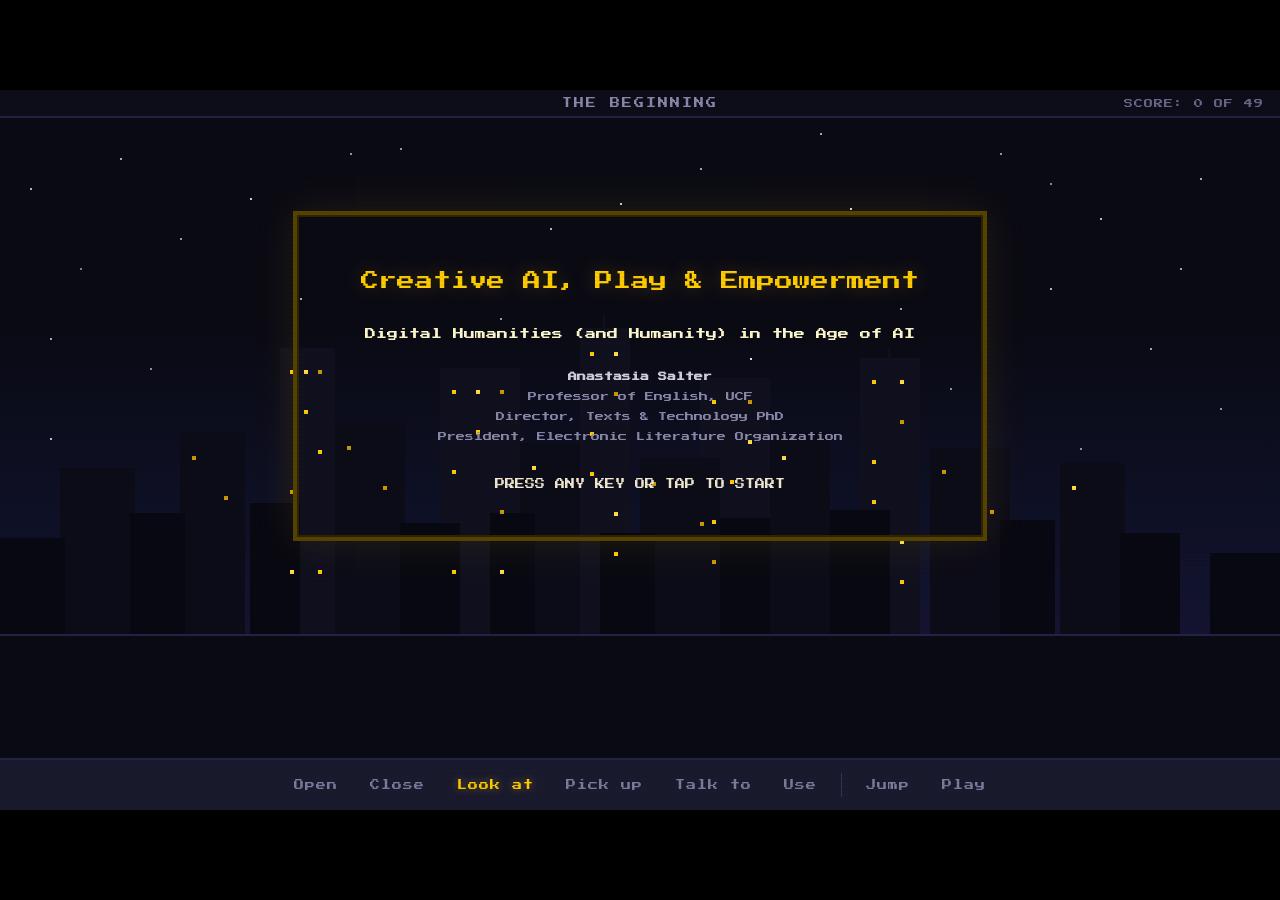
==== commit e5f5d40b: "Apply slideupdatemay revisions to CAPE deck Restructured the slide order per slideupdatemay.txt: cut" ====
--- a/index.html
+++ b/index.html
@@ -33,7 +33,7 @@
   <div id="game">
 
     <!-- Room Name Bar -->
-    <div id="room-bar"><span id="room-name">The Beginning</span><span id="score">Score: 0 of 55</span></div>
+    <div id="room-bar"><span id="room-name">The Beginning</span><span id="score">Score: 0 of 49</span></div>
 
     <!-- Room Viewport -->
     <div id="viewport">
@@ -103,7 +103,7 @@
     </div>
 
     <!-- Scene Counter (debug, toggle with D) -->
-    <div id="scene-counter">Scene 0/55</div>
+    <div id="scene-counter">Scene 0/49</div>
 
   </div>
 
--- a/css/scumm.css
+++ b/css/scumm.css
@@ -256,6 +256,32 @@
   font-size: 10px;
 }
 
+/* DON'T PANIC banner — large friendly letters in red on black */
+.obj-wall-text.panic-banner {
+  background: #050505;
+  border: 6px solid #1a1a1a;
+  border-left: 6px solid #1a1a1a;
+  box-shadow:
+    0 8px 24px rgba(0, 0, 0, 0.8),
+    0 0 32px rgba(255, 40, 40, 0.25),
+    inset 0 0 0 3px #050505,
+    inset 0 0 0 5px #2a0a0a;
+  padding: 28px 32px;
+  max-width: none;
+  text-align: center;
+}
+
+.obj-wall-text.panic-banner .wall-text-content {
+  font-family: var(--font-main);
+  font-size: 56px;
+  line-height: 1.1;
+  letter-spacing: 4px;
+  color: #ff2a2a;
+  text-shadow:
+    2px 2px 0 #5a0000,
+    0 0 12px rgba(255, 40, 40, 0.55);
+}
+
 /* Link list */
 .obj-link-list {
   display: flex;
--- a/css/rooms.css
+++ b/css/rooms.css
@@ -17,6 +17,23 @@
 
 .room-title .room-bg {
   background: linear-gradient(to bottom, #0a0a14 0%, #0a0a14 40%, #0e1025 75%, #141432 100%);
+}
+
+/* ================================================
+   1b. GALAXY HALL - Deep space corridor (no portraits)
+   ================================================ */
+.room-galaxy-hall {
+  --bg: #050510;
+}
+
+.room-galaxy-hall .room-bg {
+  background:
+    /* Distant nebula glows */
+    radial-gradient(ellipse 360px 200px at 25% 30%, rgba(120, 80, 200, 0.18), transparent 70%),
+    radial-gradient(ellipse 320px 180px at 75% 65%, rgba(40, 110, 180, 0.16), transparent 70%),
+    radial-gradient(ellipse 240px 140px at 50% 90%, rgba(180, 60, 140, 0.10), transparent 70%),
+    /* Deep space gradient */
+    linear-gradient(to bottom, #050510 0%, #07071c 50%, #0a0a24 100%);
 }
 
 /* --- Cityscape silhouette --- */
